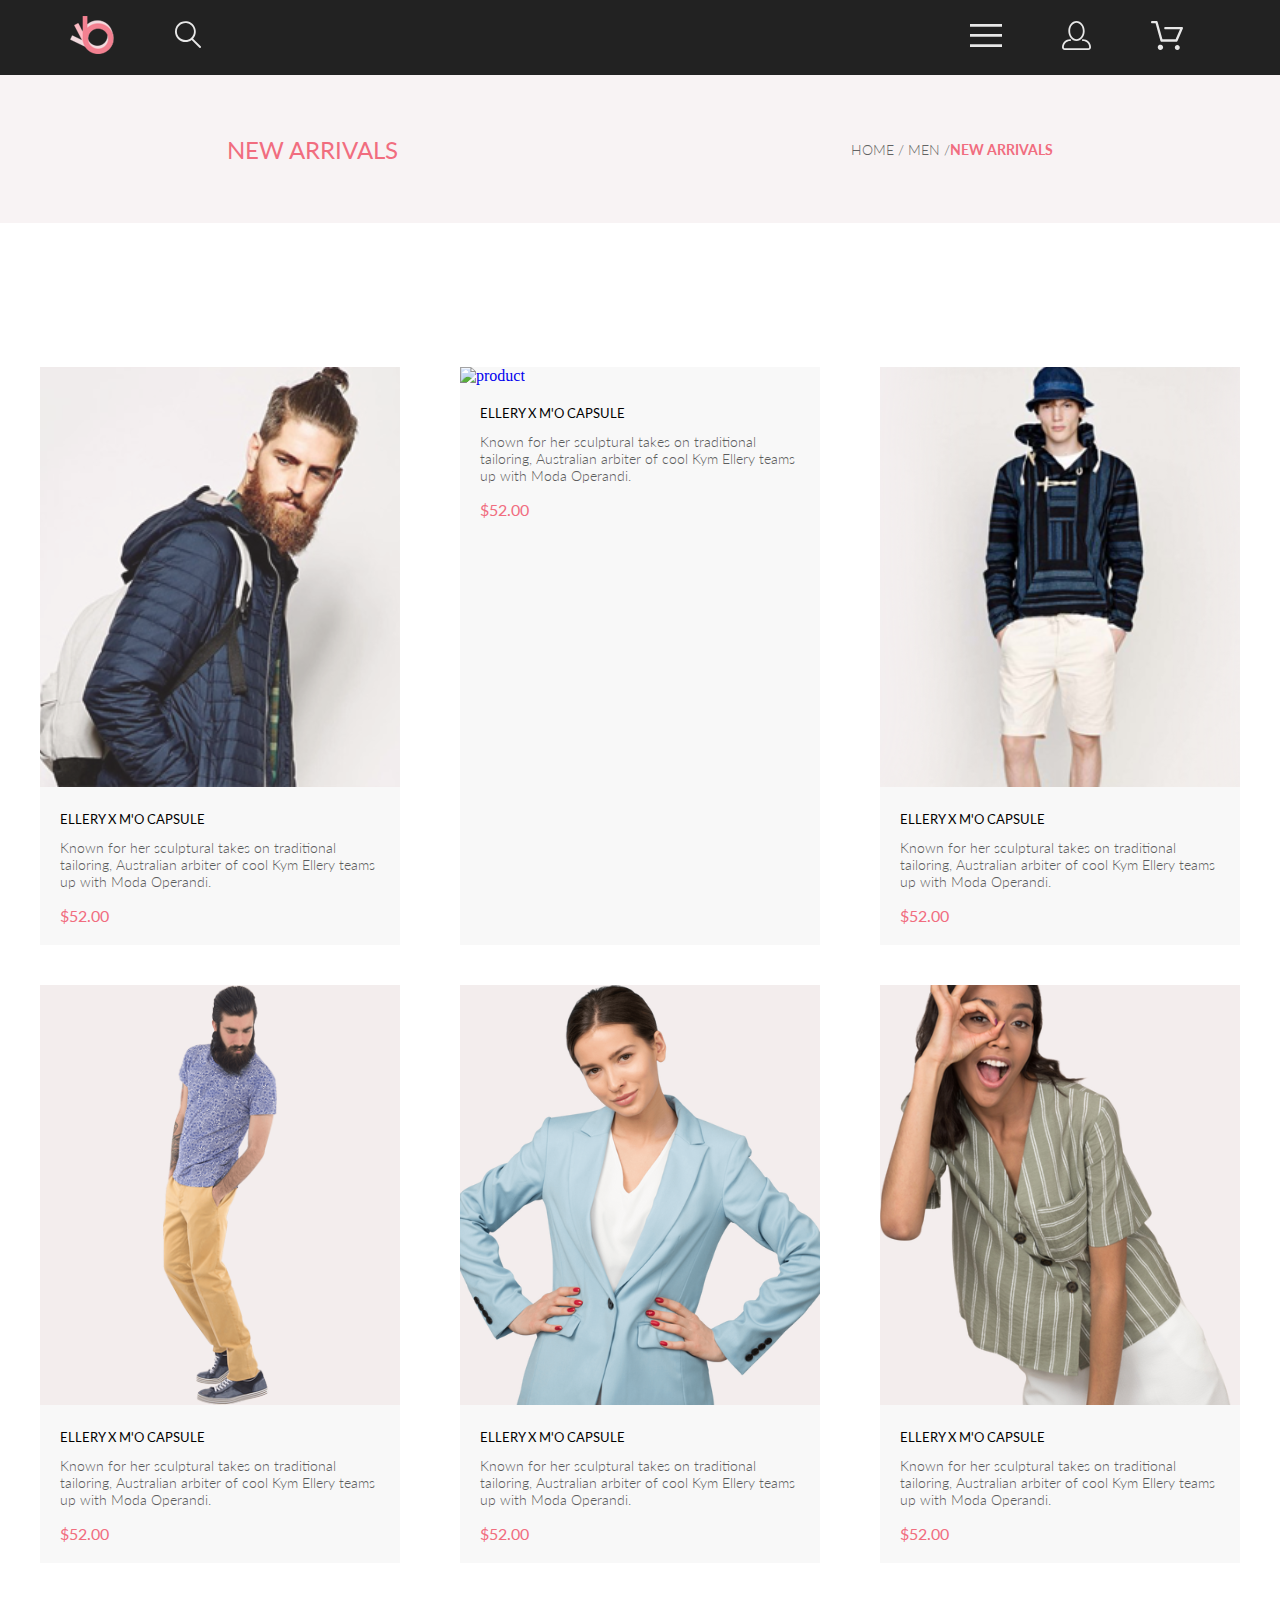
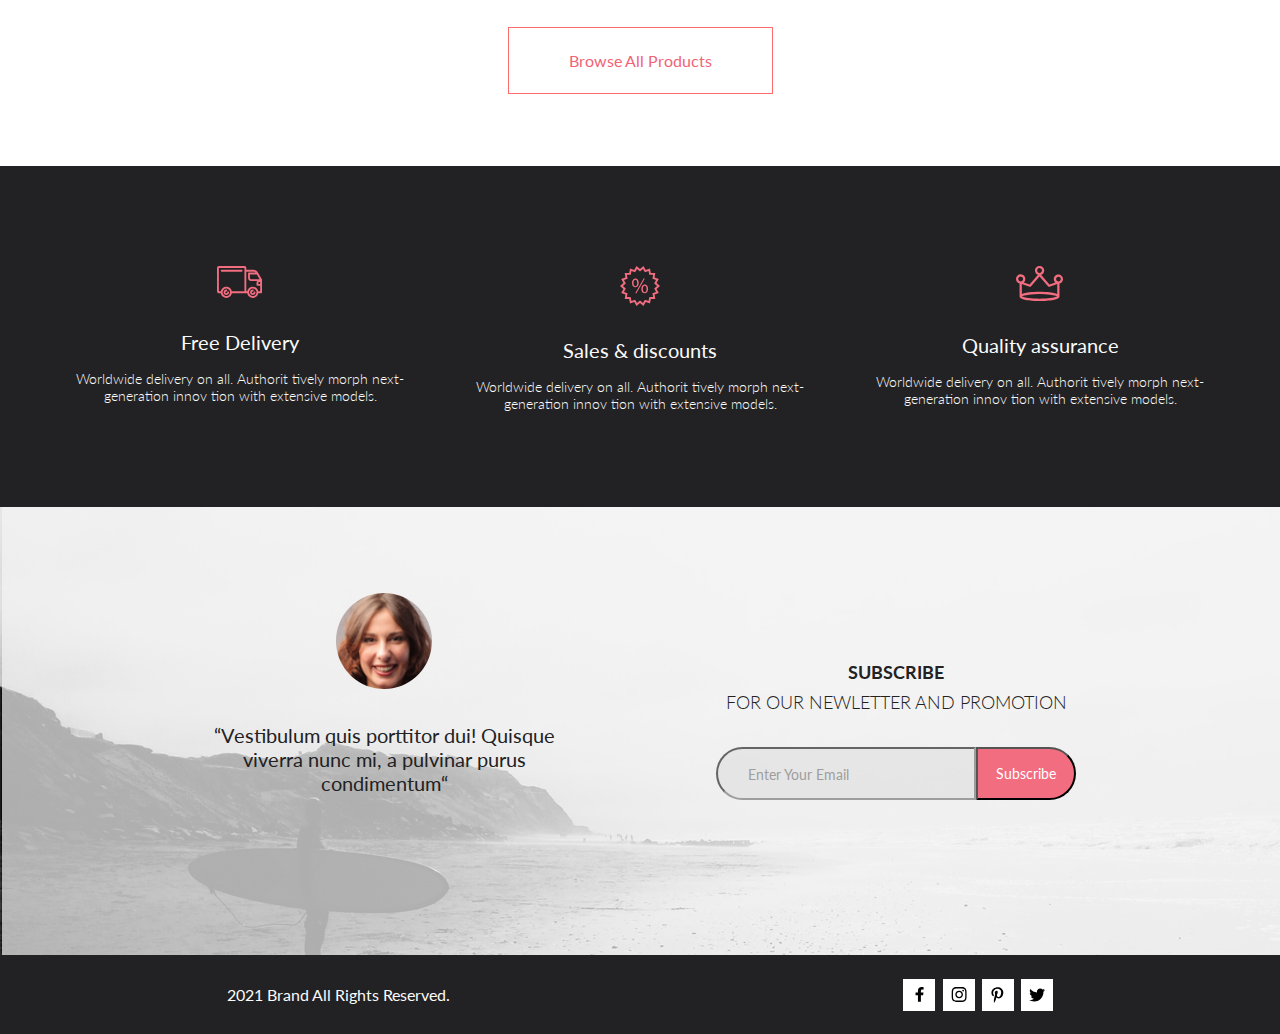
==== catalog.html @ 3ee5ae6f "catalog header and some nav + products" ====
<!DOCTYPE html>
<html lang="en">

<head>
    <meta charset="UTF-8">
    <meta http-equiv="X-UA-Compatible" content="IE=edge">
    <meta name="viewport" content="width=device-width, initial-scale=1.0">
    <title>GB ShopProject</title>
    <link rel="stylesheet" href="style.css">
    <link rel="preconnect" href="https://fonts.googleapis.com">
    <link rel="preconnect" href="https://fonts.gstatic.com" crossorigin>
    <link href="https://fonts.googleapis.com/css2?family=Lato:wght@400;700&display=swap" rel="stylesheet">
</head>

<body>
    <header class="header">
        <nav class="container header-elements">
            <div class="top-header-area1">
                <div class="header-item">
                    <img src="imgs/Group2.svg" alt="">
                </div>
                <div class="header-item">
                    <img src="imgs/Forma1.svg" alt="">
                </div>
            </div>
            <div class="top-header-area2">
                <div class="header-item header-menu">
                    <img src="imgs/header-menu.svg" alt="">
                    <div class="mega-box-menu">
                        <div class="mega-item">
                            <h2 class="mega-menu-header">MENU</h2>
                            <h3 class="mega-heading">MAN</h3>
                            <a class="mega-link" href="#">Accessories</a>
                            <a class="mega-link" href="#">Bags</a>
                            <a class="mega-link" href="#">Denim</a>
                            <a class="mega-link" href="#">T-Shirts</a>
                            <h3 class="mega-heading">WOMAN</h3>
                            <a class="mega-link" href="#">Accessories</a>
                            <a class="mega-link" href="#">Jackets & Coats</a>
                            <a class="mega-link" href="#">Polos</a>
                            <a class="mega-link" href="#">T-Shirts</a>
                            <a class="mega-link" href="#">Shirts</a>
                            <h3 class="mega-heading">KIDS</h3>
                            <a class="mega-link" href="#">Accessories</a>
                            <a class="mega-link" href="#">Jackets & Coats</a>
                            <a class="mega-link" href="#">Polos</a>
                            <a class="mega-link" href="#">T-Shirts</a>
                            <a class="mega-link" href="#">Shirts</a>
                            <a class="mega-link" href="#">Bags</a>
                        </div>
                    </div>
                </div>
                <div class="header-item">
                    <img src="imgs/Forma 1 (2).svg" alt="">
                </div>
                <div class="header-item">
                    <img src="imgs/Forma 1 (3).svg" alt="">
                </div>
            </div>
        </nav>
    </header>

    <nav>
        <div class="breadcrumb">
            <div class="breadcrumb-currentlocation">
                <h1 class="breadcrumb-location-text">NEW ARRIVALS</h1>
            </div>
            <div class="breadcrumb-nav">
                <p class="breadcrumb-nav-text">HOME / MEN / </p>
                <p class="breadcrumb-nav-curloc-text"> NEW ARRIVALS</p>
            </div>
        </div>
    </nav>

    <section>
        <div class="filter">

        </div>
    </section>


    <section class="products container">
        <div class="item-flex">
            <div class="item">
                <a class="item-link" href="#">
                    <img class="item-picture" src="imgs/Rectangle 15 copy.svg" alt="product">
                    <div class="text-box">
                        <p class="item-title">ELLERY X M'O CAPSULE</p>
                        <p class="item-description">Known for her sculptural takes on traditional tailoring,
                            Australian arbiter of cool Kym
                            Ellery teams up with Moda Operandi.</p>
                        <p class="item-price">$52.00</p>
                    </div>
                </a>
                <div class="item-add-box">
                    <a class="item-add-box-link-button" href="#">
                        <img src="imgs/Basket.svg" alt="Product add">
                        <p class="item-add-box-text">Add to cart</p>
                    </a>
                </div>
            </div>
            <div class="item">
                <a class="item-link" href="#">
                    <img class="item-picture" src="imgs/image.svg" alt="product">
                    <div class="text-box">
                        <p class="item-title">ELLERY X M'O CAPSULE</p>
                        <p class="item-description">Known for her sculptural takes on traditional tailoring,
                            Australian arbiter of cool Kym
                            Ellery teams up with Moda Operandi.</p>
                        <p class="item-price">$52.00</p>
                    </div>
                </a>
                <div class="item-add-box">
                    <a class="item-add-box-link-button" href="#">
                        <img src="imgs/Basket.svg" alt="Product add">
                        <p class="item-add-box-text">Add to cart</p>
                    </a>
                </div>
            </div>
            <div class="item">
                <a class="item-link" href="#">
                    <img class="item-picture" src="imgs/Rectangle 15 copy (1).svg" alt="product">
                    <div class="text-box">
                        <p class="item-title">ELLERY X M'O CAPSULE</p>
                        <p class="item-description">Known for her sculptural takes on traditional tailoring,
                            Australian arbiter of cool Kym
                            Ellery teams up with Moda Operandi.</p>
                        <p class="item-price">$52.00</p>
                    </div>
                </a>
                <div class="item-add-box">
                    <a class="item-add-box-link-button" href="#">
                        <img src="imgs/Basket.svg" alt="Product add">
                        <p class="item-add-box-text">Add to cart</p>
                    </a>
                </div>
            </div>
            <div class="item">
                <a class="item-link" href="#">
                    <img class="item-picture" src="imgs/Rectangle 15 copy (2).svg" alt="product">
                    <div class="text-box">
                        <p class="item-title">ELLERY X M'O CAPSULE</p>
                        <p class="item-description">Known for her sculptural takes on traditional tailoring,
                            Australian arbiter of cool Kym
                            Ellery teams up with Moda Operandi.</p>
                        <p class="item-price">$52.00</p>
                    </div>
                </a>
                <div class="item-add-box">
                    <a class="item-add-box-link-button" href="#">
                        <img src="imgs/Basket.svg" alt="Product add">
                        <p class="item-add-box-text">Add to cart</p>
                    </a>
                </div>
            </div>
            <div class="item">
                <a class="item-link" href="#">
                    <img class="item-picture" src="imgs/Rectangle 15 copy (3).svg" alt="product">
                    <div class="text-box">
                        <p class="item-title">ELLERY X M'O CAPSULE</p>
                        <p class="item-description">Known for her sculptural takes on traditional tailoring,
                            Australian arbiter of cool Kym
                            Ellery teams up with Moda Operandi.</p>
                        <p class="item-price">$52.00</p>
                    </div>
                </a>
                <div class="item-add-box">
                    <a class="item-add-box-link-button" href="#">
                        <img src="imgs/Basket.svg" alt="Product add">
                        <p class="item-add-box-text">Add to cart</p>
                    </a>
                </div>
            </div>
            <div class="item">
                <a class="item-link" href="#">
                    <img class="item-picture" src="imgs/Rectangle 15 copy (4).svg" alt="product">
                    <div class="text-box">
                        <p class="item-title">ELLERY X M'O CAPSULE</p>
                        <p class="item-description">Known for her sculptural takes on traditional tailoring,
                            Australian arbiter of cool Kym
                            Ellery teams up with Moda Operandi.</p>
                        <p class="item-price">$52.00</p>
                    </div>
                </a>
                <div class="item-add-box">
                    <a class="item-add-box-link-button" href="#">
                        <img src="imgs/Basket.svg" alt="Product add">
                        <p class="item-add-box-text">Add to cart</p>
                    </a>
                </div>
            </div>
        </div>
        <div class="products-all">
            <a href="#" class="products-all-button">Browse All Products</a>
        </div>

    </section>


    <div class="features-background">
        <div class="features container">
            <article class="feature-area">
                <div class="feature-icon">
                    <img src="imgs/delivery.svg" alt="">
                </div>
                <div class="feature-title">Free Delivery</div>
                <div class="feature-details">Worldwide delivery on all. Authorit tively morph next-generation innov tion
                    with extensive models.</div>
            </article>
            <article class="feature-area">
                <div class="feature-icon">
                    <img src="imgs/procent.svg" alt="">
                </div>
                <div class="feature-title">Sales & discounts</div>
                <div class="feature-details">Worldwide delivery on all. Authorit tively morph next-generation innov tion
                    with extensive models.</div>
            </article>
            <article class="feature-area">
                <div class="feature-icon">
                    <img src="imgs/crown.svg" alt="">
                </div>
                <div class="feature-title">Quality assurance</div>
                <div class="feature-details">Worldwide delivery on all. Authorit tively morph next-generation innov tion
                    with extensive models.</div>
            </article>
        </div>
    </div>

    <section class="subscription">
        <div class="subscription-background">
            <figure class="subscribe-info">
                <div class="feedback-foto">
                    <img src="imgs/Intersect.svg" alt="">
                </div>
                <div class="feedback-text">
                    “Vestibulum quis porttitor dui! Quisque viverra nunc mi, a pulvinar purus condimentum“
                </div>
            </figure>
            <div class="subscription-form">
                <div class="subscription-form-text">
                    SUBSCRIBE
                    <div class="subscription-form-text-main">FOR OUR NEWLETTER AND PROMOTION</div>
                </div>
                <div class="subscription-form-field">
                    <input class="subscription-form-field-text" type="text" placeholder="Enter Your Email">
                    <button class="subscription-form-field-button">Subscribe</button>
                </div>
            </div>
        </div>
    </section>



    <!-- Footer -->

    <footer class="footer">
        <div class="copyright">
            2021 Brand All Rights Reserved.
        </div>
        <div class="social-icons-area">
            <div class="social-icon">
                <img class="social-icon-pic" src="imgs/Vector.svg" alt="">
            </div>
            <div class="social-icon">
                <img class="social-icon-pic" src="imgs/Vector (1).svg" alt="">
            </div>
            <div class="social-icon">
                <img class="social-icon-pic" src="imgs/Vector (2).svg" alt="">
            </div>
            <div class="social-icon">
                <img class="social-icon-pic" src="imgs/Vector (3).svg" alt="">
            </div>
        </div>
    </footer>


</body>

</html>
---- style.css ----
/* HW by Alexander Zhukov */
* {
  margin: 0;
  padding: 0;
  outline: none;
  text-decoration: none;
}

.center {
  display: -webkit-box;
  display: -ms-flexbox;
  display: flex;
  -webkit-box-pack: center;
      -ms-flex-pack: center;
          justify-content: center;
  -webkit-box-align: center;
      -ms-flex-align: center;
          align-items: center;
}

.container {
  margin: 0 auto;
  max-width: 1200px;
  display: -webkit-box;
  display: -ms-flexbox;
  display: flex;
  -webkit-box-pack: center;
      -ms-flex-pack: center;
          justify-content: center;
}

.header {
  height: 75px;
  background-color: #222222;
  width: 100%;
  margin: 0 auto;
}

.header-elements {
  display: -webkit-box;
  display: -ms-flexbox;
  display: flex;
  -ms-flex-pack: distribute;
      justify-content: space-around;
  -webkit-box-align: center;
      -ms-flex-align: center;
          align-items: center;
}

.top-header-area1 {
  max-width: 150px;
  height: 44px;
  display: -webkit-box;
  display: -ms-flexbox;
  display: flex;
  -webkit-box-pack: justify;
      -ms-flex-pack: justify;
          justify-content: space-between;
  -webkit-box-align: center;
      -ms-flex-align: center;
          align-items: center;
  margin-top: 15px;
  margin-bottom: 16px;
  margin-right: 400px;
}

.top-header-area2 {
  max-width: 200px;
  height: 44px;
  display: -webkit-box;
  display: -ms-flexbox;
  display: flex;
  -webkit-box-pack: justify;
      -ms-flex-pack: justify;
          justify-content: space-between;
  -webkit-box-align: center;
      -ms-flex-align: center;
          align-items: center;
  margin-top: 15px;
  margin-bottom: 16px;
  margin-left: auto;
  margin-right: 100px;
}

.header-item {
  padding: 30px;
  position: relative;
}

.header-menu-button {
  background-image: url(imgs/header-menu.svg);
  width: 32px;
  height: 23px;
}

/* --- Menu ---  */
.mega-box-menu {
  background: #FFFFFF;
  -webkit-box-shadow: 6px 4px 35px rgba(0, 0, 0, 0.21);
          box-shadow: 6px 4px 35px rgba(0, 0, 0, 0.21);
  max-width: 240px;
  margin-right: -186px;
  position: absolute;
  right: 0;
  top: 75px;
  padding: 10px;
  display: none;
}

.mega-box-menu::before {
  content: "";
  display: block;
  position: absolute;
  width: 10px;
  height: 10px;
  background-color: #fff;
  top: -5px;
  -webkit-transform: rotate(45deg);
          transform: rotate(45deg);
}

.header-menu:hover .mega-box-menu {
  display: -webkit-box;
  display: -ms-flexbox;
  display: flex;
}

.menu-box-close {
  width: 12px;
  height: 12px;
  max-width: 8em;
  min-height: -2em;
  margin-left: auto;
  margin-right: 19px;
  margin-top: 25px;
  padding: 10px;
}

.menu-box-close2:hover .mega-box-menu {
  display: none;
}

.mega-item {
  display: -webkit-box;
  display: -ms-flexbox;
  display: flex;
  -webkit-box-orient: vertical;
  -webkit-box-direction: normal;
      -ms-flex-direction: column;
          flex-direction: column;
}

.mega-menu-header {
  font-family: 'Lato';
  font-style: normal;
  font-weight: 700;
  font-size: 14px;
  line-height: 17px;
  color: #000000;
  margin-top: 5px;
  margin-left: 28px;
  margin-right: 144px;
}

.mega-heading {
  font-family: 'Lato';
  font-style: normal;
  font-weight: 400;
  font-size: 14px;
  line-height: 17px;
  color: #F16D7F;
  margin-top: 24px;
  margin-bottom: 12px;
  margin-left: 28px;
  margin-right: 144px;
}

.mega-link {
  font-family: 'Lato';
  font-style: normal;
  font-weight: 400;
  font-size: 14px;
  line-height: 17px;
  color: #6F6E6E;
  margin-left: 48px;
  margin-bottom: 9px;
  display: block;
}

.mega-link:hover {
  color: #F16D7F;
  font-size: 15px;
}

/* --- Underheader ---  */
.underheader-background {
  height: 764px;
  background-color: #F1E4E6;
  display: -webkit-box;
  display: -ms-flexbox;
  display: flex;
}

.underheader-background-spaces-1 {
  width: 50%;
}

.underheader-background-spaces-2 {
  width: 50%;
}

.hbs-group10 {
  margin-top: 290px;
  margin-left: 63px;
}

.hbs-layer57 {
  float: right;
}

/* --- Offers --- */
.offer {
  margin-top: 65px;
  -webkit-box-align: center;
      -ms-flex-align: center;
          align-items: center;
  -webkit-box-orient: vertical;
  -webkit-box-direction: normal;
      -ms-flex-direction: column;
          flex-direction: column;
}

.offer-level1 {
  width: 1140px;
  display: -webkit-box;
  display: -ms-flexbox;
  display: flex;
  -webkit-box-pack: justify;
      -ms-flex-pack: justify;
          justify-content: space-between;
}

.offer-level2 {
  display: -webkit-box;
  display: -ms-flexbox;
  display: flex;
  margin-top: 30px;
}

.ol1-items-size {
  width: 360px;
  height: 260px;
}

.ol1-items1 {
  background-image: url(imgs/Group36.svg);
}

.ol1-items1 {
  display: -webkit-box;
  display: -ms-flexbox;
  display: flex;
  position: relative;
  width: 360px;
  height: 260px;
  -webkit-box-pack: center;
      -ms-flex-pack: center;
          justify-content: center;
}

.offer-items-text-box {
  position: absolute;
  top: 115px;
  left: 119px;
  display: -webkit-box;
  display: -ms-flexbox;
  display: flex;
  -webkit-box-pack: center;
      -ms-flex-pack: center;
          justify-content: center;
  -webkit-box-orient: vertical;
  -webkit-box-direction: normal;
      -ms-flex-direction: column;
          flex-direction: column;
}

.offer-items-header {
  font-family: 'Lato';
  font-style: normal;
  font-weight: 400;
  font-size: 16px;
  line-height: 19px;
  text-align: center;
  color: #FFFFFF;
}

.offer-items-for {
  font-family: 'Lato';
  font-style: normal;
  font-weight: bold;
  font-size: 22px;
  line-height: 19px;
  text-align: center;
  color: #F16D7F;
  margin-top: 5px;
}

.ol1-items2 {
  background-image: url(imgs/Group37.svg);
}

.ol1-items3 {
  background-image: url(imgs/Group38.svg);
}

.offer-level2 {
  display: -webkit-box;
  display: -ms-flexbox;
  display: flex;
  -webkit-box-pack: center;
      -ms-flex-pack: center;
          justify-content: center;
}

.ol2-items-size {
  width: 1140px;
  height: 180px;
}

.ol2-items1 {
  background-image: url(imgs/Group39.svg);
}

/* --- Products Header --- */
.products {
  display: -webkit-box;
  display: -ms-flexbox;
  display: flex;
  -webkit-box-align: center;
      -ms-flex-align: center;
          align-items: center;
  -webkit-box-orient: vertical;
  -webkit-box-direction: normal;
      -ms-flex-direction: column;
          flex-direction: column;
  margin-top: 96px;
}

.features-top {
  display: -webkit-box;
  display: -ms-flexbox;
  display: flex;
  -webkit-box-align: center;
      -ms-flex-align: center;
          align-items: center;
  -webkit-box-orient: vertical;
  -webkit-box-direction: normal;
      -ms-flex-direction: column;
          flex-direction: column;
}

.ft-header {
  font-family: 'Lato';
  font-style: normal;
  font-weight: 400;
  font-size: 30px;
  line-height: 36px;
  color: #222222;
}

.ft-header-description {
  font-family: 'Lato';
  font-style: normal;
  font-weight: 400;
  font-size: 14px;
  line-height: 17px;
  color: #9F9F9F;
  margin-top: 6px;
}

/* --- Product items --- */
.item-flex {
  display: -webkit-box;
  display: -ms-flexbox;
  display: flex;
  -ms-flex-wrap: wrap;
      flex-wrap: wrap;
  -webkit-box-pack: justify;
      -ms-flex-pack: justify;
          justify-content: space-between;
  margin-top: 48px;
}

.item {
  display: -webkit-box;
  display: -ms-flexbox;
  display: flex;
  margin-bottom: 40px;
  position: relative;
  background-color: #F8F8F8;
}

.item-link {
  display: block;
  width: 360px;
}

.item-picture {
  width: 100%;
}

.text-box {
  padding: 20px;
}

.item-title {
  font-family: 'Lato';
  font-style: normal;
  font-weight: 400;
  font-size: 13px;
  line-height: 16px;
  color: #000000;
  margin-bottom: 12px;
}

.item-description {
  font-family: 'Lato';
  font-style: normal;
  font-weight: 300;
  font-size: 14px;
  line-height: 17px;
  color: #5D5D5D;
  margin-bottom: 16px;
}

.item-price {
  font-family: 'Lato';
  font-style: normal;
  font-weight: 400;
  font-size: 16px;
  line-height: 19px;
  color: #F16D7F;
}

.item:hover {
  -webkit-box-shadow: 0 5px 8px rgba(0, 0, 0, 0.16);
          box-shadow: 0 5px 8px rgba(0, 0, 0, 0.16);
  width: 360px;
}

.item:hover .item-picture {
  -webkit-filter: brightness(30%);
          filter: brightness(30%);
}

.item-add-box {
  display: none;
  position: absolute;
  top: 188px;
  -webkit-box-pack: center;
      -ms-flex-pack: center;
          justify-content: center;
  width: 100%;
  pointer-events: none;
}

.item-add-box-link-button {
  display: -webkit-box;
  display: -ms-flexbox;
  display: flex;
  padding: 8px;
  -webkit-box-align: center;
      -ms-flex-align: center;
          align-items: center;
  border: 1px solid #fefefe;
  pointer-events: auto;
}

.item-add-box-text {
  font-family: 'Lato';
  font-style: normal;
  font-weight: 400;
  font-size: 14px;
  line-height: 17px;
  color: #FFFFFF;
  margin-left: 8px;
}

.item-add-box-link-button:hover {
  -webkit-box-shadow: 0 0 10px #FFFFFF;
          box-shadow: 0 0 10px #FFFFFF;
}

.item:hover .item-add-box {
  display: -webkit-box;
  display: -ms-flexbox;
  display: flex;
}

.products-all {
  margin-top: 48px;
}

.products-all-button {
  height: 46px;
  max-width: 120px;
  padding: 23px 60px;
  border: 1px solid #FF6A6A;
  font-family: 'Lato';
  font-style: normal;
  font-weight: 400;
  font-size: 16px;
  line-height: 19px;
  color: #F26376;
  text-decoration: none;
}

/* --- features --- */
.features-background {
  margin-top: 95px;
  height: 341px;
  background: #222224;
}

.features {
  display: -webkit-box;
  display: -ms-flexbox;
  display: flex;
  -ms-flex-pack: distribute;
      justify-content: space-around;
}

.feature-area {
  display: -webkit-box;
  display: -ms-flexbox;
  display: flex;
  -webkit-box-align: center;
      -ms-flex-align: center;
          align-items: center;
  -webkit-box-orient: vertical;
  -webkit-box-direction: normal;
      -ms-flex-direction: column;
          flex-direction: column;
  margin: 0 auto;
  width: 360px;
  height: 100px;
}

.feature-icon {
  margin-top: 100px;
}

.feature-title {
  font-family: 'Lato';
  font-style: normal;
  font-weight: 400;
  font-size: 19.96px;
  line-height: 24px;
  color: #FBFBFB;
  margin-top: 28px;
}

.feature-details {
  font-family: 'Lato';
  font-style: normal;
  font-weight: 300;
  font-size: 13.972px;
  line-height: 17px;
  text-align: center;
  color: #FBFBFB;
  width: 360px;
  margin-top: 16px;
}

/* --- subscription --- */
.subscription {
  height: 448px;
}

.subscription-background {
  background-image: url(imgs/photoSubscribe.jpg);
  height: 448px;
  background-size: cover;
  display: -webkit-box;
  display: -ms-flexbox;
  display: flex;
  -webkit-box-pack: center;
      -ms-flex-pack: center;
          justify-content: center;
}

.subscribe-info {
  display: -webkit-box;
  display: -ms-flexbox;
  display: flex;
  -webkit-box-align: center;
      -ms-flex-align: center;
          align-items: center;
  -webkit-box-orient: vertical;
  -webkit-box-direction: normal;
      -ms-flex-direction: column;
          flex-direction: column;
  width: 40%;
  margin-top: 86px;
}

.feedback-text {
  font-family: 'Lato';
  font-style: normal;
  font-weight: 400;
  font-size: 20px;
  line-height: 24px;
  text-align: center;
  color: #222224;
  max-width: 360px;
  margin-top: 30px;
}

.subscription-form {
  display: -webkit-box;
  display: -ms-flexbox;
  display: flex;
  -webkit-box-align: center;
      -ms-flex-align: center;
          align-items: center;
  -webkit-box-orient: vertical;
  -webkit-box-direction: normal;
      -ms-flex-direction: column;
          flex-direction: column;
  width: 40%;
  margin-top: 150px;
}

.subscription-form-text {
  display: -webkit-box;
  display: -ms-flexbox;
  display: flex;
  -webkit-box-align: center;
      -ms-flex-align: center;
          align-items: center;
  -webkit-box-orient: vertical;
  -webkit-box-direction: normal;
      -ms-flex-direction: column;
          flex-direction: column;
  text-align: center;
  font-family: 'Lato';
  font-style: normal;
  font-weight: 700;
  font-size: 18px;
  line-height: 167.2%;
  text-align: center;
  color: #222224;
}

.subscription-form-text-main {
  font-weight: 300;
}

.subscription-form-field {
  display: -webkit-box;
  display: -ms-flexbox;
  display: flex;
  -webkit-box-align: center;
      -ms-flex-align: center;
          align-items: center;
  -webkit-box-pack: center;
      -ms-flex-pack: center;
          justify-content: center;
  margin-top: 32px;
  height: 49px;
}

.subscription-form-field-text {
  font-family: 'Lato';
  font-style: normal;
  font-weight: 400;
  font-size: 14px;
  line-height: 17px;
  display: -webkit-box;
  display: -ms-flexbox;
  display: flex;
  -webkit-box-align: center;
      -ms-flex-align: center;
          align-items: center;
  color: #222224;
  opacity: 0.67;
  width: 256px;
  height: 49px;
  background: #E1E1E1;
  border-top-left-radius: 30px;
  border-bottom-left-radius: 30px;
  position: relative;
}

.subscription-form-field-text::-webkit-input-placeholder {
  position: absolute;
  left: 30px;
  top: 17px;
}

.subscription-form-field-text:-ms-input-placeholder {
  position: absolute;
  left: 30px;
  top: 17px;
}

.subscription-form-field-text::-ms-input-placeholder {
  position: absolute;
  left: 30px;
  top: 17px;
}

.subscription-form-field-text::placeholder {
  position: absolute;
  left: 30px;
  top: 17px;
}

.subscription-form-field-button {
  font-family: 'Lato';
  font-style: normal;
  font-weight: 400;
  font-size: 14px;
  line-height: 17px;
  display: -webkit-box;
  display: -ms-flexbox;
  display: flex;
  -webkit-box-align: center;
      -ms-flex-align: center;
          align-items: center;
  text-align: center;
  -webkit-box-pack: center;
      -ms-flex-pack: center;
          justify-content: center;
  color: #FFFFFF;
  width: 100px;
  height: 53px;
  background: #F16D7F;
  border-top-right-radius: 30px;
  border-bottom-right-radius: 30px;
}

/* --- footer --- */
.footer {
  background: #222224;
  height: 79px;
  display: -webkit-box;
  display: -ms-flexbox;
  display: flex;
  -webkit-box-align: center;
      -ms-flex-align: center;
          align-items: center;
  -ms-flex-pack: distribute;
      justify-content: space-around;
}

.copyright {
  font-family: 'Lato';
  font-style: normal;
  font-weight: 400;
  font-size: 16px;
  line-height: 19px;
  color: #FBFBFB;
}

.social-icons-area {
  width: 150px;
  display: -webkit-box;
  display: -ms-flexbox;
  display: flex;
  -webkit-box-align: center;
      -ms-flex-align: center;
          align-items: center;
  -webkit-box-pack: justify;
      -ms-flex-pack: justify;
          justify-content: space-between;
}

.social-icon {
  height: 32px;
  width: 32px;
  display: -webkit-box;
  display: -ms-flexbox;
  display: flex;
  -webkit-box-pack: center;
      -ms-flex-pack: center;
          justify-content: center;
  -webkit-box-align: center;
      -ms-flex-align: center;
          align-items: center;
  background-color: #fff;
}

.social-icon:hover {
  background-color: #F16D7F;
  color: #FFFFFF;
}

.social-icon:hover .social-icon-pic {
  -webkit-filter: invert(100%);
          filter: invert(100%);
}

/* --- catalog --- */
.breadcrumb {
  background-color: #F8F3F4;
  height: 148px;
  display: -webkit-box;
  display: -ms-flexbox;
  display: flex;
  -ms-flex-pack: distribute;
      justify-content: space-around;
  -webkit-box-align: center;
      -ms-flex-align: center;
          align-items: center;
}

.breadcrumb-location-text {
  font-family: 'Lato';
  font-style: normal;
  font-weight: 400;
  font-size: 24px;
  line-height: 29px;
  color: #F16D7F;
}

.breadcrumb-nav {
  display: -webkit-box;
  display: -ms-flexbox;
  display: flex;
}

.breadcrumb-nav-text {
  font-family: 'Lato';
  font-style: normal;
  font-weight: 300;
  font-size: 14px;
  line-height: 17px;
  color: #636363;
}

.breadcrumb-nav-curloc-text {
  font-family: 'Lato';
  font-style: normal;
  font-weight: bold;
  font-size: 14px;
  line-height: 17px;
  color: #F16D7F;
}
/*# sourceMappingURL=style.css.map */
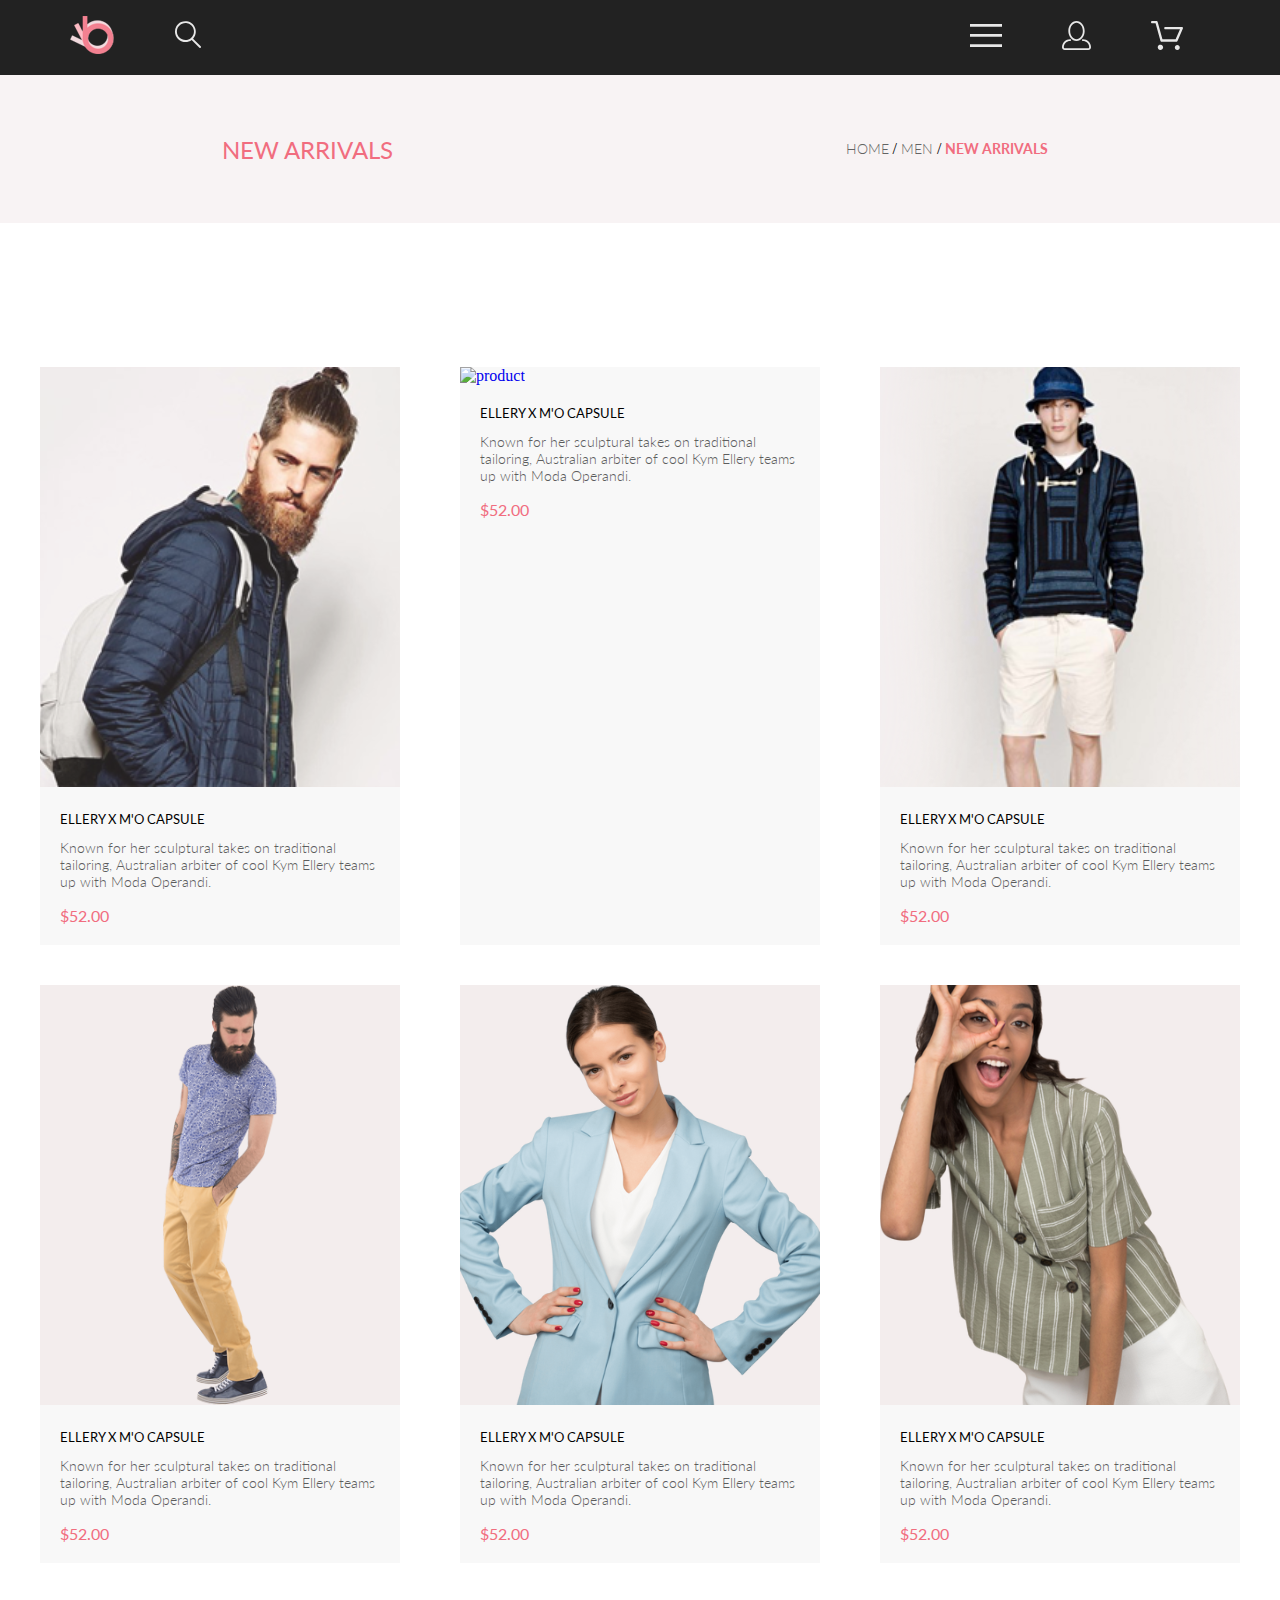
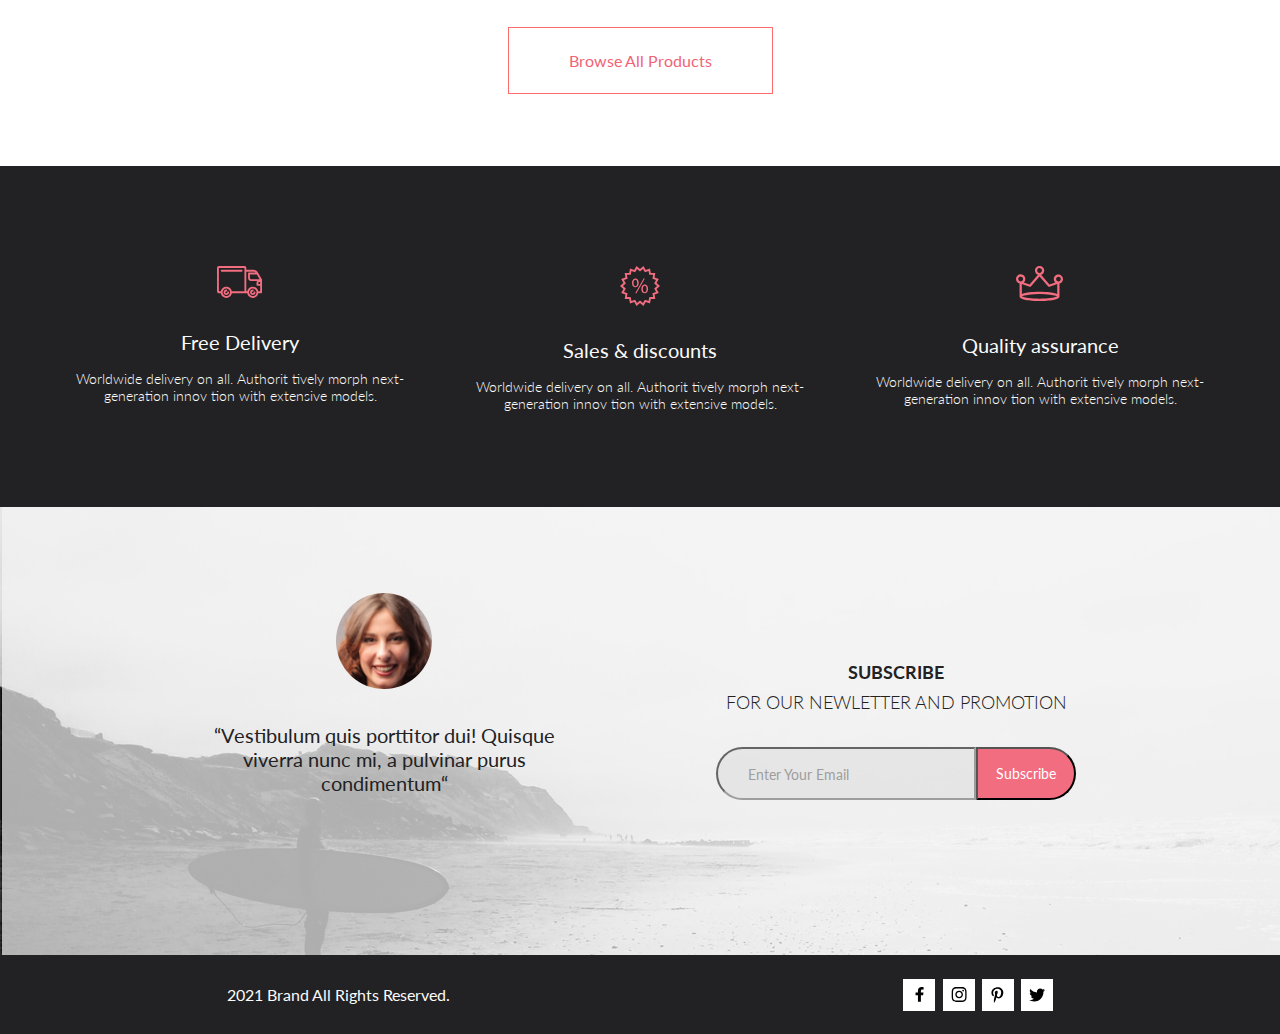
==== commit d87d6391: "nav has been created" ====
--- a/catalog.html
+++ b/catalog.html
@@ -65,10 +65,17 @@
             <div class="breadcrumb-currentlocation">
                 <h1 class="breadcrumb-location-text">NEW ARRIVALS</h1>
             </div>
-            <div class="breadcrumb-nav">
-                <p class="breadcrumb-nav-text">HOME / MEN / </p>
-                <p class="breadcrumb-nav-curloc-text"> NEW ARRIVALS</p>
-            </div>
+            <ul class="breadcrumb-nav">
+                <li class="breadcrumb-nav-item">
+                    <a href="index.html" class="breadcrumb-nav-link">HOME</a>
+                </li>
+                <li class="breadcrumb-nav-item">
+                    <a href="" class="breadcrumb-nav-link">MEN</a>
+                </li>
+                <li class="breadcrumb-nav-item">
+                    <a href="" class="breadcrumb-nav-link breadcrumb-nav-curloc">NEW ARRIVALS</a>
+                </li>
+            </ul>
         </div>
     </nav>
 
--- a/style.css
+++ b/style.css
@@ -825,12 +825,18 @@
 }
 
 .breadcrumb-nav {
-  display: -webkit-box;
-  display: -ms-flexbox;
-  display: flex;
-}
-
-.breadcrumb-nav-text {
+  padding: 10px;
+}
+
+.breadcrumb-nav-item {
+  display: inline-block;
+}
+
+.breadcrumb-nav-item:not(:last-of-type)::after {
+  content: "/";
+}
+
+.breadcrumb-nav-link {
   font-family: 'Lato';
   font-style: normal;
   font-weight: 300;
@@ -839,7 +845,7 @@
   color: #636363;
 }
 
-.breadcrumb-nav-curloc-text {
+.breadcrumb-nav-curloc {
   font-family: 'Lato';
   font-style: normal;
   font-weight: bold;
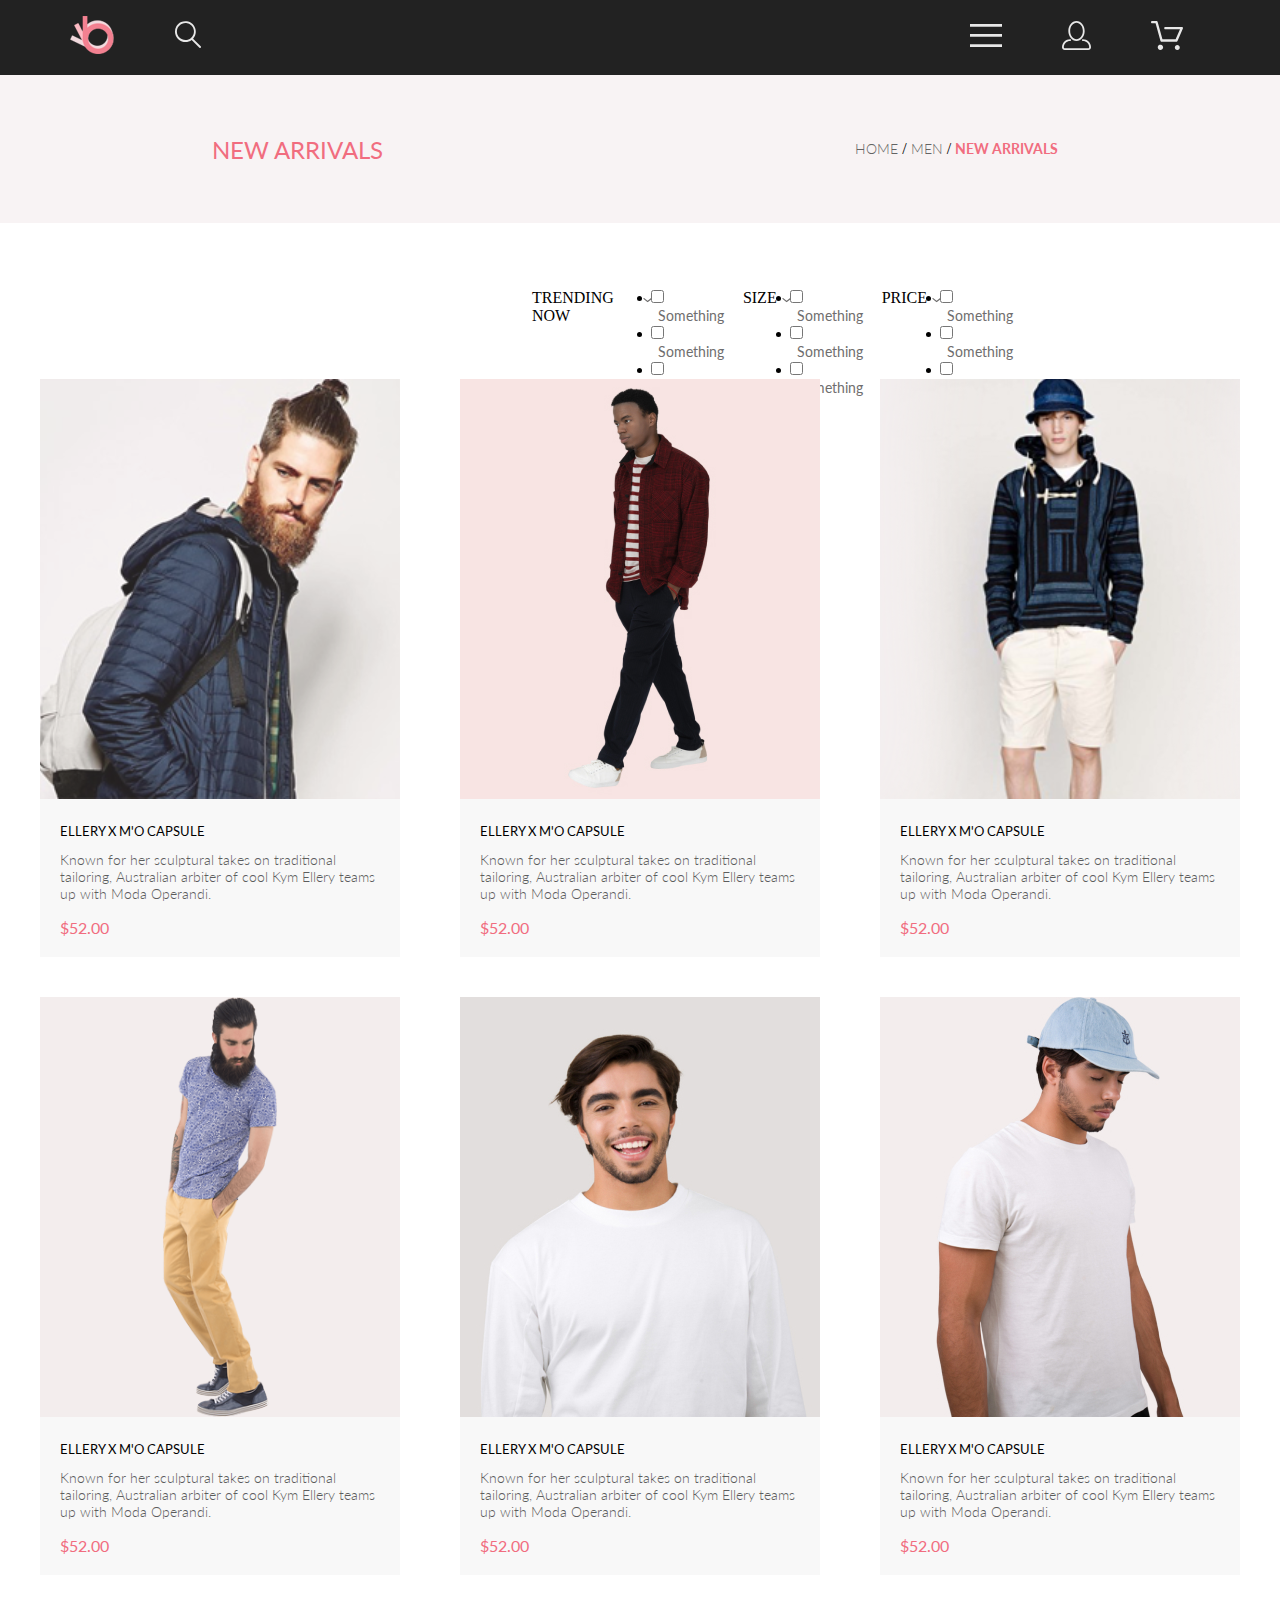
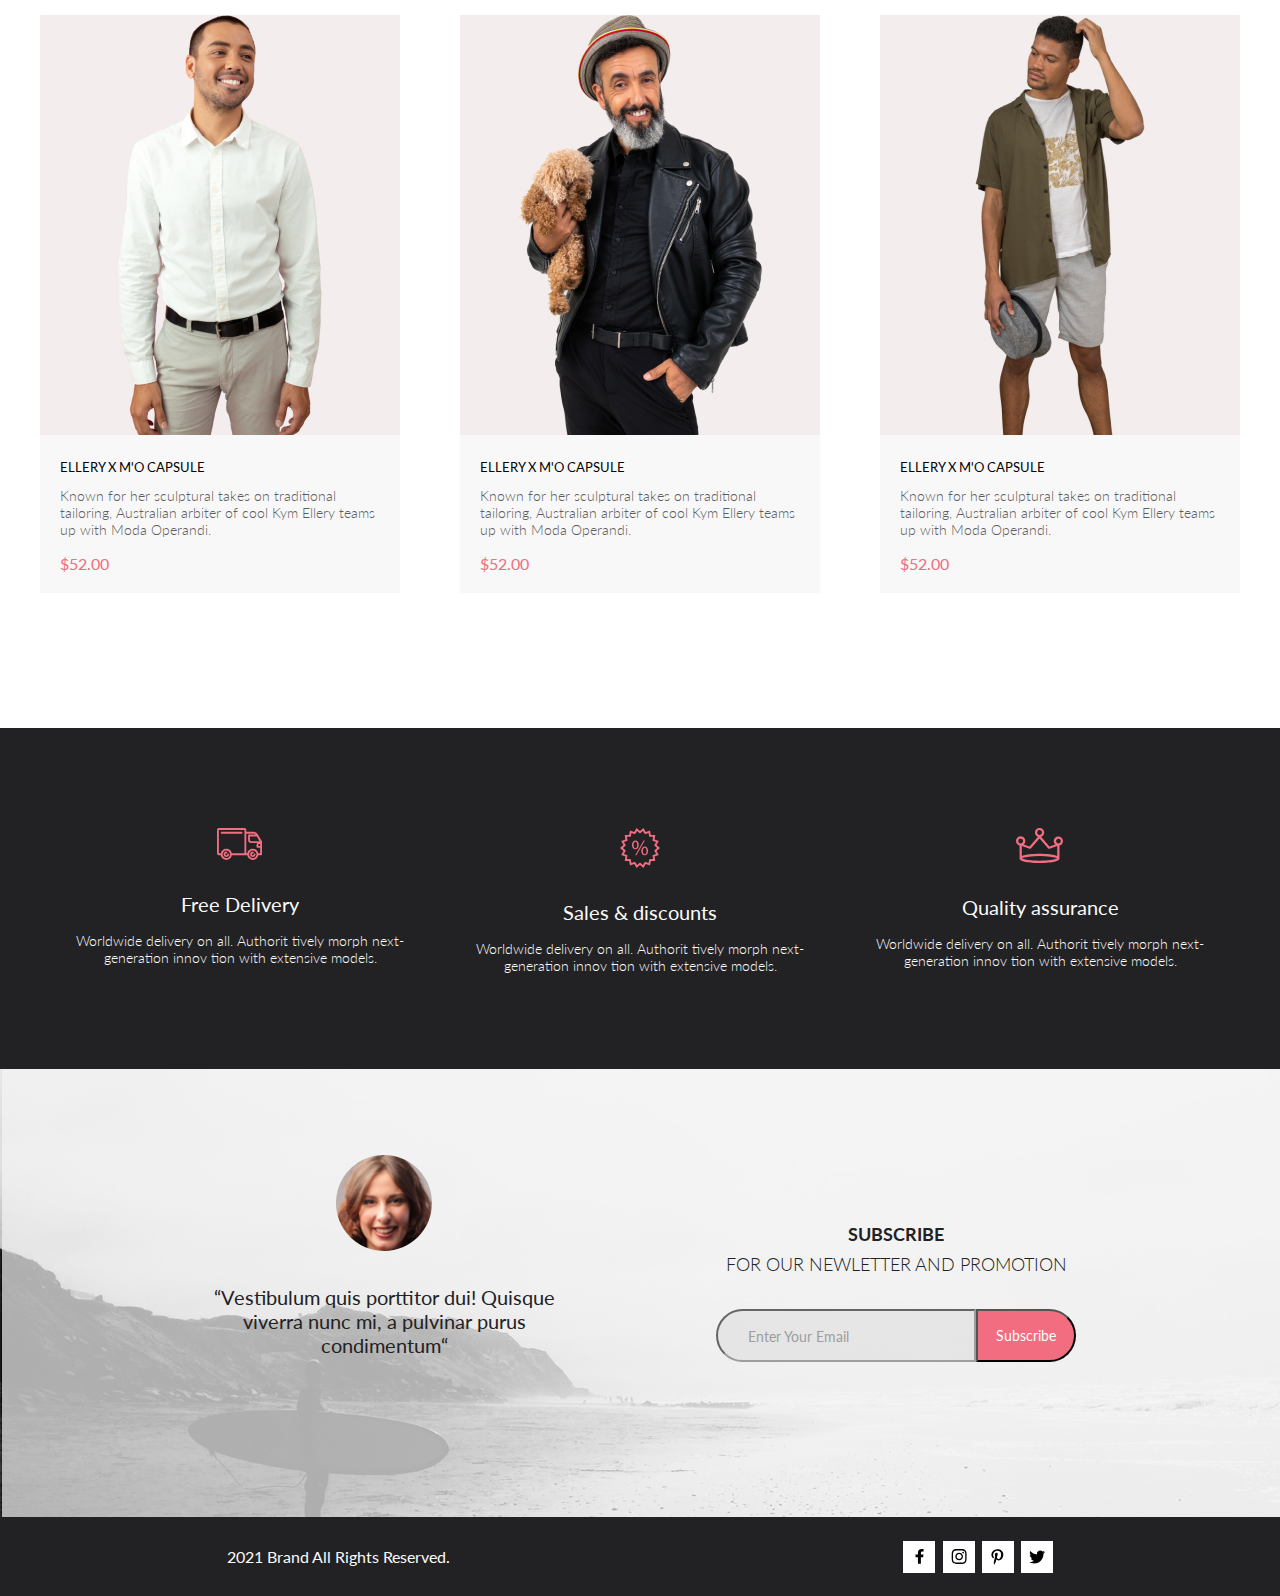
==== commit e8812439: "nav has been created" ====
--- a/catalog.html
+++ b/catalog.html
@@ -10,6 +10,8 @@
     <link rel="preconnect" href="https://fonts.googleapis.com">
     <link rel="preconnect" href="https://fonts.gstatic.com" crossorigin>
     <link href="https://fonts.googleapis.com/css2?family=Lato:wght@400;700&display=swap" rel="stylesheet">
+    <link href="https://cdn.jsdelivr.net/npm/bootstrap@5.2.0-beta1/dist/css/bootstrap.min.css" rel="stylesheet"
+        integrity="sha384-0evHe/X+R7YkIZDRvuzKMRqM+OrBnVFBL6DOitfPri4tjfHxaWutUpFmBp4vmVor" crossorigin="anonymous">
 </head>
 
 <body>
@@ -61,7 +63,7 @@
     </header>
 
     <nav>
-        <div class="breadcrumb">
+        <div class="navigation-breadcrumb">
             <div class="breadcrumb-currentlocation">
                 <h1 class="breadcrumb-location-text">NEW ARRIVALS</h1>
             </div>
@@ -79,14 +81,186 @@
         </div>
     </nav>
 
-    <section>
-        <div class="filter">
+    <section class="filter-section-group container">
+        <div class="filter-section">
+            <div class="filter-placeholder">
+                <p class="filter-text">FILTER</p>
+                <img class="filter-pic" src="imgs/filter.svg" alt="filter">
+                <div class="accordion" id="accordionExample">
+                    <div class="accordion-item">
+                        <h2 class="accordion-header" id="headingOne">
+                            <button class="accordion-button" type="button" data-bs-toggle="collapse"
+                                data-bs-target="#collapseOne" aria-expanded="true" aria-controls="collapseOne">
+                                CATEGORY
+                            </button>
+                        </h2>
+                        <div id="collapseOne" class="accordion-collapse collapse show" aria-labelledby="headingOne"
+                            data-bs-parent="#accordionExample">
+                            <div class="accordion-body">
+                                <a class="mega-link" href="#">Accessories</a>
+                                <a class="mega-link" href="#">Bags</a>
+                                <a class="mega-link" href="#">Denim</a>
+                                <a class="mega-link" href="#">Hoodies & Sweatshirts</a>
+                                <a class="mega-link" href="#">Jackets & Coats</a>
+                                <a class="mega-link" href="#">Polos</a>
+                                <a class="mega-link" href="#">Shirts</a>
+                                <a class="mega-link" href="#">Shoes</a>
+                                <a class="mega-link" href="#">Sweaters & Knits</a>
+                                <a class="mega-link" href="#">T-Shirts</a>
+                                <a class="mega-link" href="#">Tanks</a>
+                                <a class="mega-link" href="#">Happy</a>
+                            </div>
+                        </div>
+                    </div>
+                    <div class="accordion-item">
+                        <h2 class="accordion-header" id="headingTwo">
+                            <button class="accordion-button collapsed" type="button" data-bs-toggle="collapse"
+                                data-bs-target="#collapseTwo" aria-expanded="false" aria-controls="collapseTwo">
+                                BRAND
+                            </button>
+                        </h2>
+                        <div id="collapseTwo" class="accordion-collapse collapse" aria-labelledby="headingTwo"
+                            data-bs-parent="#accordionExample">
+                            <div class="accordion-body">
+                                <a class="mega-link" href="#">Sweaters & Knits</a>
+                                <a class="mega-link" href="#">T-Shirts</a>
+                                <a class="mega-link" href="#">Tanks</a>
+                                <a class="mega-link" href="#">Happy</a>
+                            </div>
+                        </div>
+                    </div>
+                    <div class="accordion-item">
+                        <h2 class="accordion-header" id="headingThree">
+                            <button class="accordion-button collapsed" type="button" data-bs-toggle="collapse"
+                                data-bs-target="#collapseThree" aria-expanded="false" aria-controls="collapseThree">
+                                DESIGNER
+                            </button>
+                        </h2>
+                        <div id="collapseThree" class="accordion-collapse collapse" aria-labelledby="headingThree"
+                            data-bs-parent="#accordionExample">
+                            <div class="accordion-body">
+                                <a class="mega-link" href="#">Sweaters & Knits</a>
+                                <a class="mega-link" href="#">T-Shirts</a>
+                                <a class="mega-link" href="#">Tanks</a>
+                                <a class="mega-link" href="#">Happy</a>
+                            </div>
+                        </div>
+                    </div>
+                </div>
+            </div>
+
+        </div>
+        <div class="filter-data-elements">
+            <div class="filter-field">
+                <div class="filter-field-header">
+                    <p class="filter-field-name">TRENDING NOW</p>
+                    <div class="filter-field-icon-parent">
+                        <img class="filter-field-icon" src="imgs/filterFieldIcon.svg" alt="dd">
+                    </div>
+                </div>
+                <ul class="dropdown-menu" aria-labelledby="dropdownMenuButton1">
+                    <li>
+                        <div class="form-check">
+                            <input class="form-check-input" type="checkbox" value="" id="flexCheckDefault">
+                            <label class="form-check-label" for="flexCheckDefault">
+                                Something
+                            </label>
+                        </div>
+                    </li>
+                    <li>
+                        <div class="form-check">
+                            <input class="form-check-input" type="checkbox" value="" id="flexCheckDefault">
+                            <label class="form-check-label" for="flexCheckDefault">
+                                Something
+                            </label>
+                        </div>
+                    </li>
+                    <li>
+                        <div class="form-check">
+                            <input class="form-check-input" type="checkbox" value="" id="flexCheckDefault">
+                            <label class="form-check-label" for="flexCheckDefault">
+                                Something
+                            </label>
+                        </div>
+                    </li>
+                </ul>
+            </div>
+            <div class="filter-field">
+                <div class="filter-field-header">
+                    <p class="filter-field-name">SIZE</p>
+                    <div class="filter-field-icon-parent">
+                        <img class="filter-field-icon" src="imgs/filterFieldIcon.svg" alt="dd">
+                    </div>
+                </div>
+                <ul class="dropdown-menu" aria-labelledby="dropdownMenuButton1">
+                    <li>
+                        <div class="form-check">
+                            <input class="form-check-input" type="checkbox" value="" id="flexCheckDefault">
+                            <label class="form-check-label" for="flexCheckDefault">
+                                Something
+                            </label>
+                        </div>
+                    </li>
+                    <li>
+                        <div class="form-check">
+                            <input class="form-check-input" type="checkbox" value="" id="flexCheckDefault">
+                            <label class="form-check-label" for="flexCheckDefault">
+                                Something
+                            </label>
+                        </div>
+                    </li>
+                    <li>
+                        <div class="form-check">
+                            <input class="form-check-input" type="checkbox" value="" id="flexCheckDefault">
+                            <label class="form-check-label" for="flexCheckDefault">
+                                Something
+                            </label>
+                        </div>
+                    </li>
+                </ul>
+            </div>
+            <div class="filter-field">
+                <div class="filter-field-header">
+                    <p class="filter-field-name">PRICE</p>
+                    <div class="filter-field-icon-parent">
+                        <img class="filter-field-icon" src="imgs/filterFieldIcon.svg" alt="dd">
+                    </div>
+                </div>
+                <ul class="dropdown-menu" aria-labelledby="dropdownMenuButton1">
+                    <li>
+                        <div class="form-check">
+                            <input class="form-check-input" type="checkbox" value="" id="flexCheckDefault">
+                            <label class="form-check-label" for="flexCheckDefault">
+                                Something
+                            </label>
+                        </div>
+                    </li>
+                    <li>
+                        <div class="form-check">
+                            <input class="form-check-input" type="checkbox" value="" id="flexCheckDefault">
+                            <label class="form-check-label" for="flexCheckDefault">
+                                Something
+                            </label>
+                        </div>
+                    </li>
+                    <li>
+                        <div class="form-check">
+                            <input class="form-check-input" type="checkbox" value="" id="flexCheckDefault">
+                            <label class="form-check-label" for="flexCheckDefault">
+                                Something
+                            </label>
+                        </div>
+                    </li>
+                </ul>
+            </div>
 
         </div>
     </section>
 
 
-    <section class="products container">
+
+
+    <section class="products-catalog container">
         <div class="item-flex">
             <div class="item">
                 <a class="item-link" href="#">
@@ -108,7 +282,7 @@
             </div>
             <div class="item">
                 <a class="item-link" href="#">
-                    <img class="item-picture" src="imgs/image.svg" alt="product">
+                    <img class="item-picture" src="imgs/product2.jpg" alt="product">
                     <div class="text-box">
                         <p class="item-title">ELLERY X M'O CAPSULE</p>
                         <p class="item-description">Known for her sculptural takes on traditional tailoring,
@@ -162,45 +336,95 @@
             </div>
             <div class="item">
                 <a class="item-link" href="#">
-                    <img class="item-picture" src="imgs/Rectangle 15 copy (3).svg" alt="product">
-                    <div class="text-box">
-                        <p class="item-title">ELLERY X M'O CAPSULE</p>
-                        <p class="item-description">Known for her sculptural takes on traditional tailoring,
-                            Australian arbiter of cool Kym
-                            Ellery teams up with Moda Operandi.</p>
-                        <p class="item-price">$52.00</p>
-                    </div>
-                </a>
-                <div class="item-add-box">
-                    <a class="item-add-box-link-button" href="#">
-                        <img src="imgs/Basket.svg" alt="Product add">
-                        <p class="item-add-box-text">Add to cart</p>
-                    </a>
-                </div>
-            </div>
-            <div class="item">
-                <a class="item-link" href="#">
-                    <img class="item-picture" src="imgs/Rectangle 15 copy (4).svg" alt="product">
-                    <div class="text-box">
-                        <p class="item-title">ELLERY X M'O CAPSULE</p>
-                        <p class="item-description">Known for her sculptural takes on traditional tailoring,
-                            Australian arbiter of cool Kym
-                            Ellery teams up with Moda Operandi.</p>
-                        <p class="item-price">$52.00</p>
-                    </div>
-                </a>
-                <div class="item-add-box">
-                    <a class="item-add-box-link-button" href="#">
-                        <img src="imgs/Basket.svg" alt="Product add">
-                        <p class="item-add-box-text">Add to cart</p>
-                    </a>
-                </div>
-            </div>
-        </div>
-        <div class="products-all">
-            <a href="#" class="products-all-button">Browse All Products</a>
-        </div>
-
+                    <img class="item-picture" src="imgs/product3.jpg" alt="product">
+                    <div class="text-box">
+                        <p class="item-title">ELLERY X M'O CAPSULE</p>
+                        <p class="item-description">Known for her sculptural takes on traditional tailoring,
+                            Australian arbiter of cool Kym
+                            Ellery teams up with Moda Operandi.</p>
+                        <p class="item-price">$52.00</p>
+                    </div>
+                </a>
+                <div class="item-add-box">
+                    <a class="item-add-box-link-button" href="#">
+                        <img src="imgs/Basket.svg" alt="Product add">
+                        <p class="item-add-box-text">Add to cart</p>
+                    </a>
+                </div>
+            </div>
+            <div class="item">
+                <a class="item-link" href="#">
+                    <img class="item-picture" src="imgs/product4.jpg" alt="product">
+                    <div class="text-box">
+                        <p class="item-title">ELLERY X M'O CAPSULE</p>
+                        <p class="item-description">Known for her sculptural takes on traditional tailoring,
+                            Australian arbiter of cool Kym
+                            Ellery teams up with Moda Operandi.</p>
+                        <p class="item-price">$52.00</p>
+                    </div>
+                </a>
+                <div class="item-add-box">
+                    <a class="item-add-box-link-button" href="#">
+                        <img src="imgs/Basket.svg" alt="Product add">
+                        <p class="item-add-box-text">Add to cart</p>
+                    </a>
+                </div>
+            </div>
+            <div class="item">
+                <a class="item-link" href="#">
+                    <img class="item-picture" src="imgs/product5.jpg" alt="product">
+                    <div class="text-box">
+                        <p class="item-title">ELLERY X M'O CAPSULE</p>
+                        <p class="item-description">Known for her sculptural takes on traditional tailoring,
+                            Australian arbiter of cool Kym
+                            Ellery teams up with Moda Operandi.</p>
+                        <p class="item-price">$52.00</p>
+                    </div>
+                </a>
+                <div class="item-add-box">
+                    <a class="item-add-box-link-button" href="#">
+                        <img src="imgs/Basket.svg" alt="Product add">
+                        <p class="item-add-box-text">Add to cart</p>
+                    </a>
+                </div>
+            </div>
+            <div class="item">
+                <a class="item-link" href="#">
+                    <img class="item-picture" src="imgs/product6.jpg" alt="product">
+                    <div class="text-box">
+                        <p class="item-title">ELLERY X M'O CAPSULE</p>
+                        <p class="item-description">Known for her sculptural takes on traditional tailoring,
+                            Australian arbiter of cool Kym
+                            Ellery teams up with Moda Operandi.</p>
+                        <p class="item-price">$52.00</p>
+                    </div>
+                </a>
+                <div class="item-add-box">
+                    <a class="item-add-box-link-button" href="#">
+                        <img src="imgs/Basket.svg" alt="Product add">
+                        <p class="item-add-box-text">Add to cart</p>
+                    </a>
+                </div>
+            </div>
+            <div class="item">
+                <a class="item-link" href="#">
+                    <img class="item-picture" src="imgs/product7.jpg" alt="product">
+                    <div class="text-box">
+                        <p class="item-title">ELLERY X M'O CAPSULE</p>
+                        <p class="item-description">Known for her sculptural takes on traditional tailoring,
+                            Australian arbiter of cool Kym
+                            Ellery teams up with Moda Operandi.</p>
+                        <p class="item-price">$52.00</p>
+                    </div>
+                </a>
+                <div class="item-add-box">
+                    <a class="item-add-box-link-button" href="#">
+                        <img src="imgs/Basket.svg" alt="Product add">
+                        <p class="item-add-box-text">Add to cart</p>
+                    </a>
+                </div>
+            </div>
+        </div>
     </section>
 
 
@@ -280,7 +504,9 @@
         </div>
     </footer>
 
-
+    <script src="https://cdn.jsdelivr.net/npm/bootstrap@5.2.0-beta1/dist/js/bootstrap.bundle.min.js"
+        integrity="sha384-pprn3073KE6tl6bjs2QrFaJGz5/SUsLqktiwsUTF55Jfv3qYSDhgCecCxMW52nD2"
+        crossorigin="anonymous"></script>
 </body>
 
 </html>--- a/style.css
+++ b/style.css
@@ -160,6 +160,7 @@
   margin-top: 5px;
   margin-left: 28px;
   margin-right: 144px;
+  text-decoration: none;
 }
 
 .mega-heading {
@@ -173,6 +174,7 @@
   margin-bottom: 12px;
   margin-left: 28px;
   margin-right: 144px;
+  text-decoration: none;
 }
 
 .mega-link {
@@ -185,6 +187,7 @@
   margin-left: 48px;
   margin-bottom: 9px;
   display: block;
+  text-decoration: none;
 }
 
 .mega-link:hover {
@@ -292,6 +295,7 @@
   line-height: 19px;
   text-align: center;
   color: #FFFFFF;
+  text-decoration: none;
 }
 
 .offer-items-for {
@@ -303,6 +307,7 @@
   text-align: center;
   color: #F16D7F;
   margin-top: 5px;
+  text-decoration: none;
 }
 
 .ol1-items2 {
@@ -366,6 +371,7 @@
   font-size: 30px;
   line-height: 36px;
   color: #222222;
+  text-decoration: none;
 }
 
 .ft-header-description {
@@ -376,6 +382,7 @@
   line-height: 17px;
   color: #9F9F9F;
   margin-top: 6px;
+  text-decoration: none;
 }
 
 /* --- Product items --- */
@@ -403,6 +410,7 @@
 .item-link {
   display: block;
   width: 360px;
+  text-decoration: none;
 }
 
 .item-picture {
@@ -421,6 +429,7 @@
   line-height: 16px;
   color: #000000;
   margin-bottom: 12px;
+  text-decoration: none;
 }
 
 .item-description {
@@ -431,6 +440,7 @@
   line-height: 17px;
   color: #5D5D5D;
   margin-bottom: 16px;
+  text-decoration: none;
 }
 
 .item-price {
@@ -440,6 +450,7 @@
   font-size: 16px;
   line-height: 19px;
   color: #F16D7F;
+  text-decoration: none;
 }
 
 .item:hover {
@@ -468,12 +479,13 @@
   display: -webkit-box;
   display: -ms-flexbox;
   display: flex;
-  padding: 8px;
+  padding: 12px;
   -webkit-box-align: center;
       -ms-flex-align: center;
           align-items: center;
   border: 1px solid #fefefe;
   pointer-events: auto;
+  text-decoration: none;
 }
 
 .item-add-box-text {
@@ -484,6 +496,8 @@
   line-height: 17px;
   color: #FFFFFF;
   margin-left: 8px;
+  text-decoration: none;
+  margin-top: 10px;
 }
 
 .item-add-box-link-button:hover {
@@ -558,6 +572,7 @@
   line-height: 24px;
   color: #FBFBFB;
   margin-top: 28px;
+  text-decoration: none;
 }
 
 .feature-details {
@@ -570,6 +585,7 @@
   color: #FBFBFB;
   width: 360px;
   margin-top: 16px;
+  text-decoration: none;
 }
 
 /* --- subscription --- */
@@ -614,6 +630,7 @@
   color: #222224;
   max-width: 360px;
   margin-top: 30px;
+  text-decoration: none;
 }
 
 .subscription-form {
@@ -650,6 +667,7 @@
   line-height: 167.2%;
   text-align: center;
   color: #222224;
+  text-decoration: none;
 }
 
 .subscription-form-text-main {
@@ -690,6 +708,7 @@
   border-top-left-radius: 30px;
   border-bottom-left-radius: 30px;
   position: relative;
+  text-decoration: none;
 }
 
 .subscription-form-field-text::-webkit-input-placeholder {
@@ -738,6 +757,7 @@
   background: #F16D7F;
   border-top-right-radius: 30px;
   border-bottom-right-radius: 30px;
+  text-decoration: none;
 }
 
 /* --- footer --- */
@@ -802,7 +822,7 @@
 }
 
 /* --- catalog --- */
-.breadcrumb {
+.navigation-breadcrumb {
   background-color: #F8F3F4;
   height: 148px;
   display: -webkit-box;
@@ -813,6 +833,11 @@
   -webkit-box-align: center;
       -ms-flex-align: center;
           align-items: center;
+}
+
+.breadcrumb-currentlocation {
+  margin-right: 10px;
+  width: 200px;
 }
 
 .breadcrumb-location-text {
@@ -822,6 +847,7 @@
   font-size: 24px;
   line-height: 29px;
   color: #F16D7F;
+  text-decoration: none;
 }
 
 .breadcrumb-nav {
@@ -843,6 +869,7 @@
   font-size: 14px;
   line-height: 17px;
   color: #636363;
+  text-decoration: none;
 }
 
 .breadcrumb-nav-curloc {
@@ -852,5 +879,145 @@
   font-size: 14px;
   line-height: 17px;
   color: #F16D7F;
+  text-decoration: none;
+}
+
+/* --- catalog  Filter --- */
+.filter-section {
+  position: relative;
+}
+
+.filter-placeholder {
+  display: -webkit-box;
+  display: -ms-flexbox;
+  display: flex;
+  margin-left: -420%;
+  margin-top: 51px;
+  padding: 20px;
+  position: relative;
+  width: 130px;
+}
+
+.filter-placeholder .filter-text {
+  font-family: 'Lato';
+  font-style: normal;
+  font-weight: 600;
+  font-size: 14px;
+  line-height: 17px;
+  color: #000000;
+  -webkit-transform: uppercase;
+          transform: uppercase;
+  margin-right: 10px;
+  text-decoration: none;
+}
+
+.filter-placeholder .filter-pic {
+  position: absolute;
+  left: 72px;
+  top: 23px;
+}
+
+.accordion {
+  width: 360px;
+  position: absolute;
+  left: 8px;
+  top: 42px;
+  z-index: 99;
+  display: none;
+}
+
+.accordion .accordion-button {
+  border-radius: 0px;
+  border-left: 5px solid #EF5B70;
+  font-family: 'Lato';
+  font-style: normal;
+  font-weight: 400;
+  font-size: 14px;
+  line-height: 17px;
+  color: #EF5B70;
+  text-decoration: none;
+}
+
+.filter-placeholder:hover .accordion {
+  display: block;
+}
+
+.filter-placeholder:hover .filter-text {
+  color: #EF5B70;
+}
+
+.filter-placeholder:hover .filter-pic {
+  -webkit-filter: invert(51%) sepia(74%) saturate(2193%) hue-rotate(317deg) brightness(96%) contrast(95%);
+          filter: invert(51%) sepia(74%) saturate(2193%) hue-rotate(317deg) brightness(96%) contrast(95%);
+}
+
+.filter-data-elements {
+  display: -webkit-box;
+  display: -ms-flexbox;
+  display: flex;
+  position: absolute;
+  -ms-flex-pack: distribute;
+      justify-content: space-around;
+  max-width: 500px;
+  left: 40%;
+  top: 269px;
+}
+
+.filter-field {
+  display: -webkit-box;
+  display: -ms-flexbox;
+  display: flex;
+  padding: 20px;
+}
+
+.filter-field-header {
+  display: -webkit-box;
+  display: -ms-flexbox;
+  display: flex;
+}
+
+.filter-field-icon {
+  width: 10px;
+  height: 5px;
+  margin-left: 5px;
+}
+
+.dropdown-menu {
+  display: block;
+  width: 50px;
+  top: 50px;
+  border-radius: 0%;
+}
+
+.form-check {
+  margin-left: 5px;
+}
+
+.form-check-input {
+  border: 1px solid #EBEBEB;
+  margin-left: -0.5em;
+}
+
+.form-check-label {
+  font-family: 'Lato';
+  font-style: normal;
+  font-weight: 400;
+  font-size: 14px;
+  line-height: 16px;
+  color: #6F6E6E;
+  text-decoration: none;
+}
+
+.form-check-label:hover {
+  color: #EF5B70;
+}
+
+.filter-field:hover .dropdown-menu {
+  display: block;
+}
+
+.catalog {
+  margin-top: 64px;
+  margin-left: 50%;
 }
 /*# sourceMappingURL=style.css.map */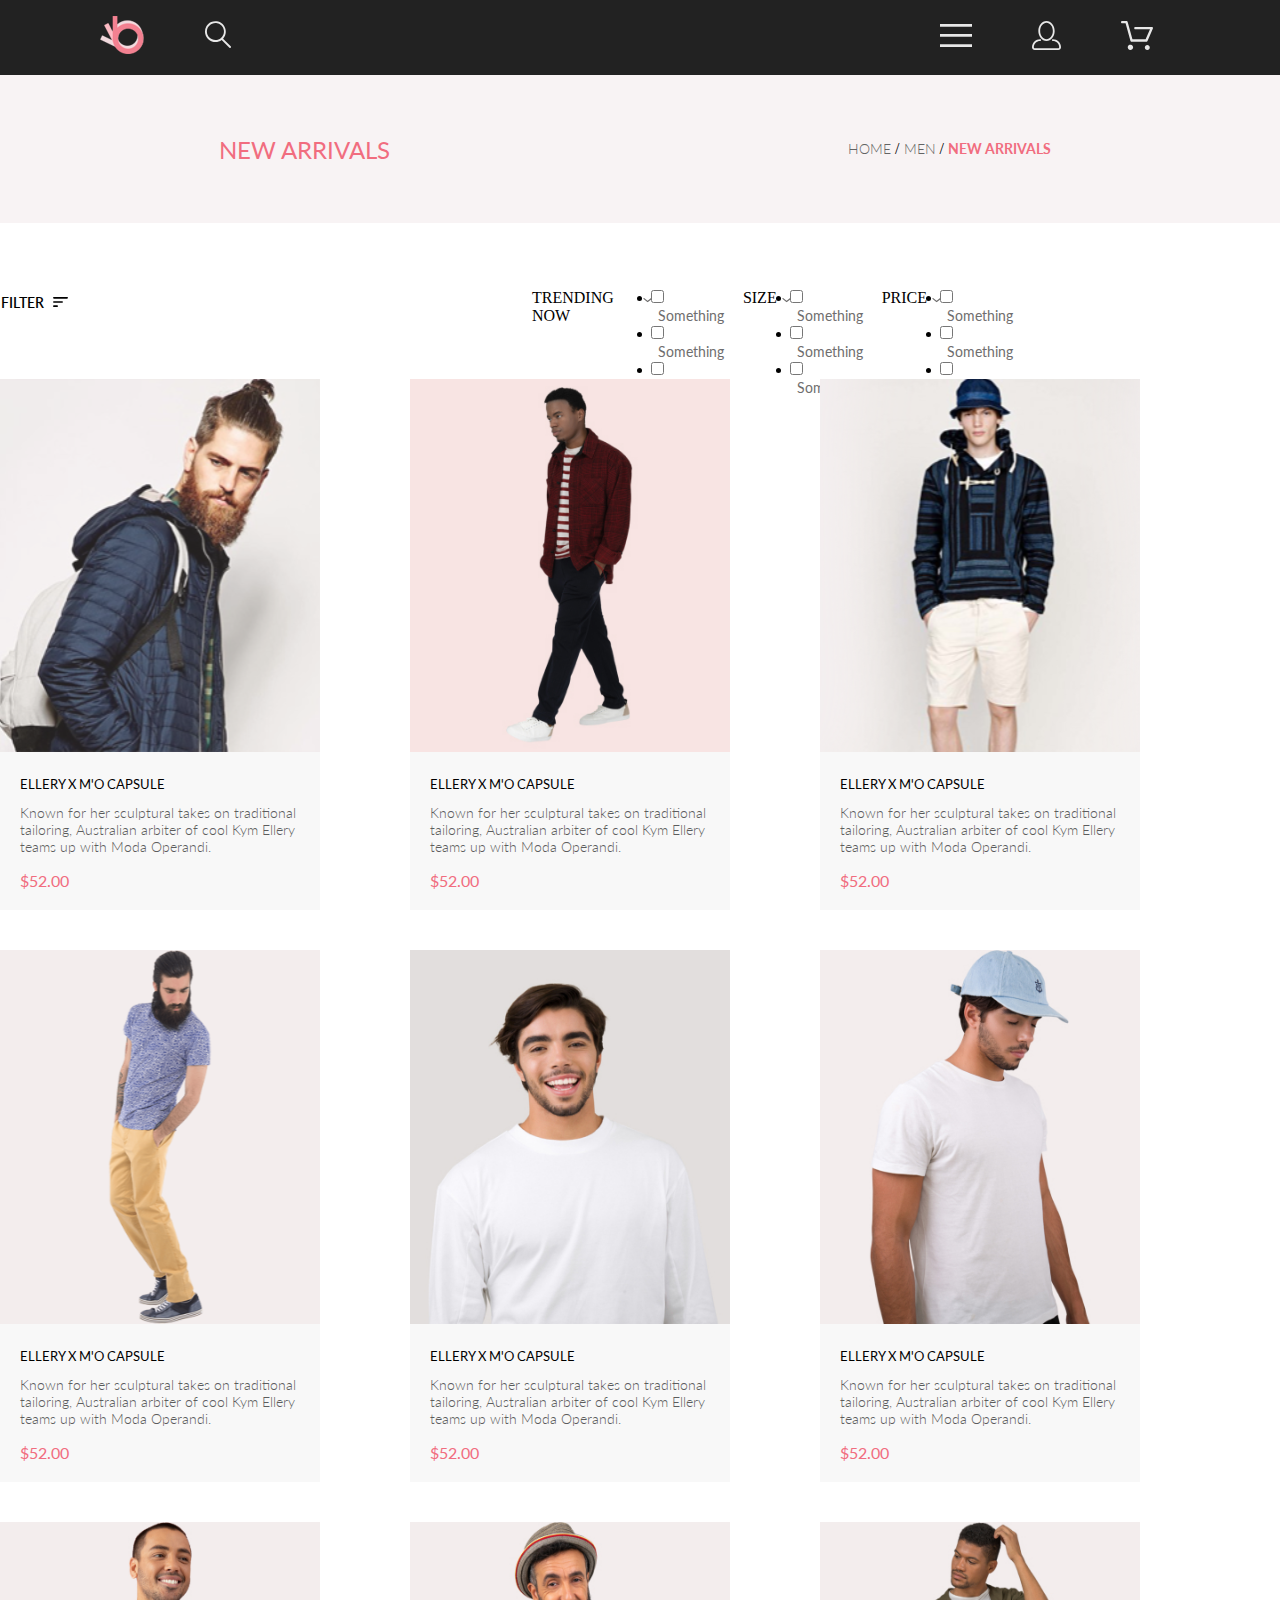
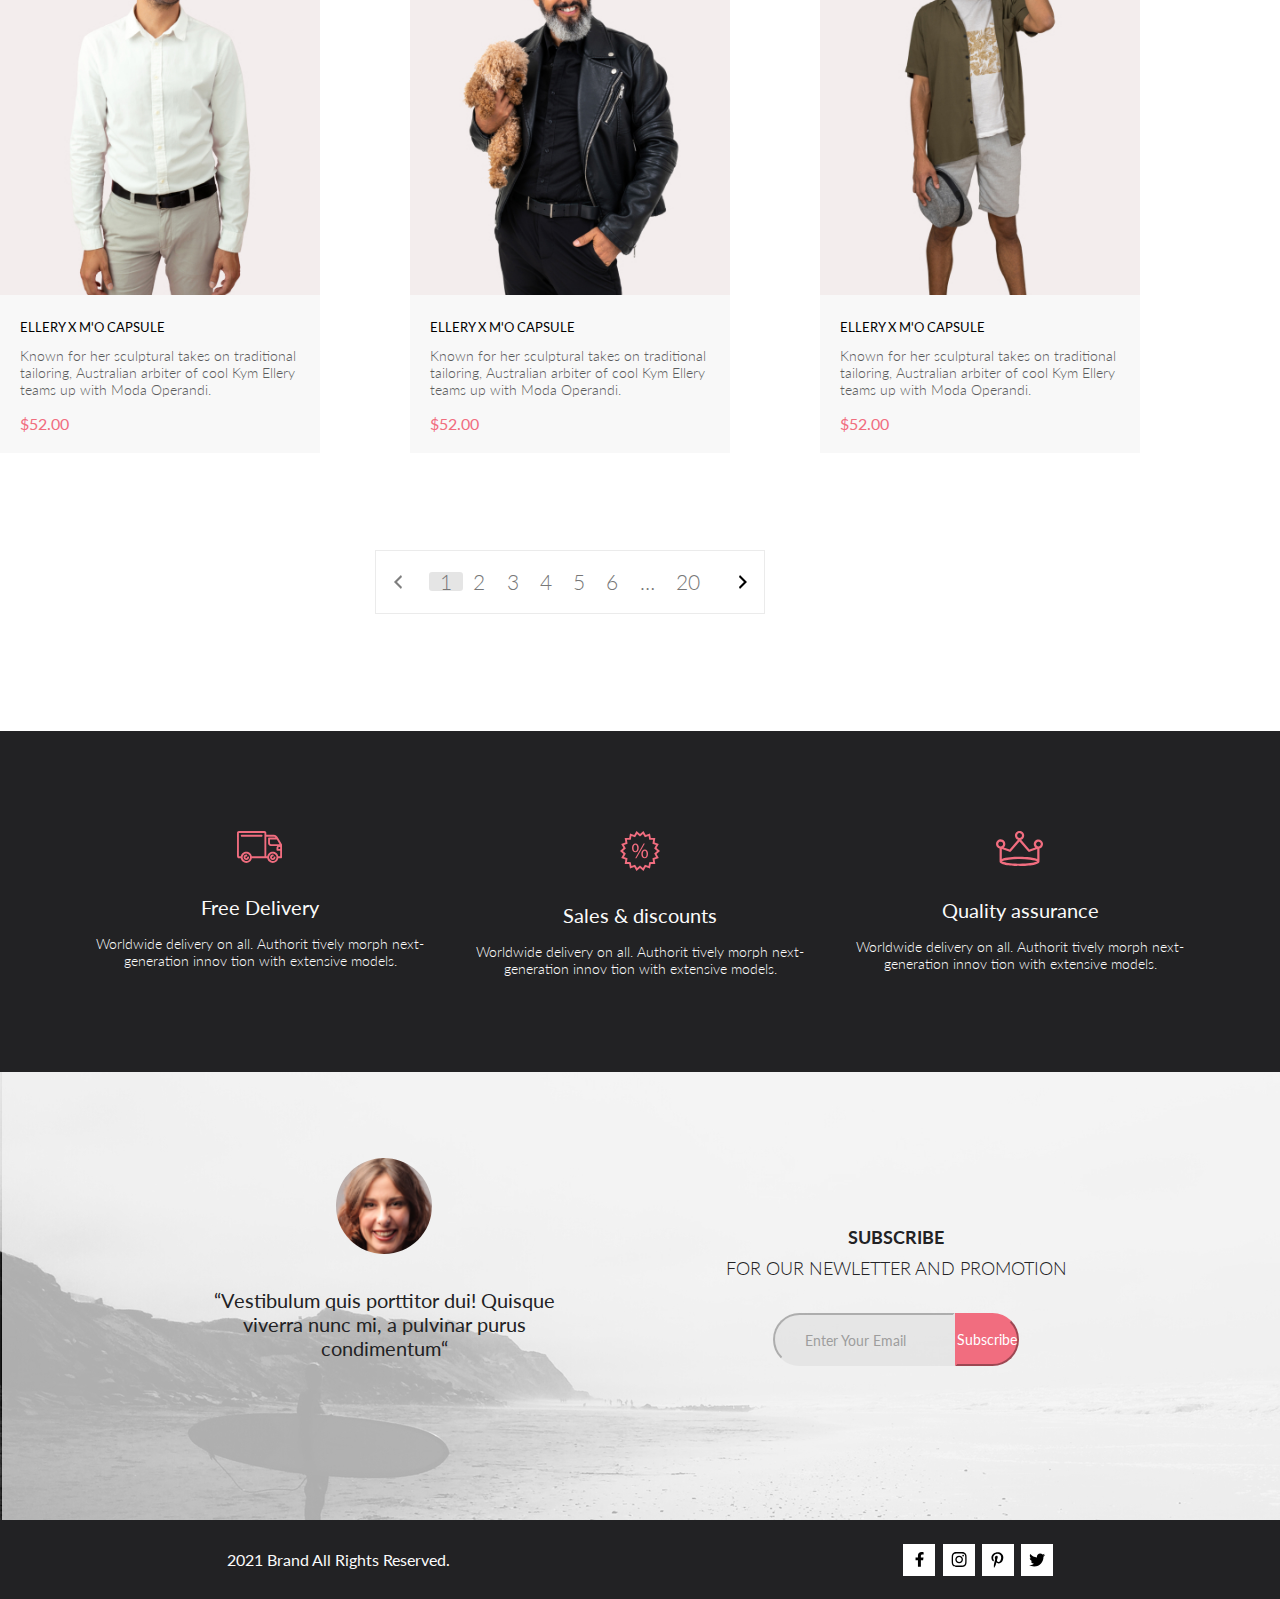
==== commit 1a7b5130: "catalogue page pagination and responsive adjustment" ====
--- a/catalog.html
+++ b/catalog.html
@@ -425,6 +425,24 @@
                 </div>
             </div>
         </div>
+        <div class="catalog-pages">
+            <nav data-pagination>
+                <a href=# disabled><i class=ion-chevron-left><img class="arrowButton" src="imgs/backArrow.svg"
+                            alt="back"></i></a>
+                <ul>
+                    <li class=current><a href=#1>1</a>
+                    <li><a href=#2>2</a>
+                    <li><a href=#3>3</a>
+                    <li><a href=#4>4</a>
+                    <li><a href=#5>5</a>
+                    <li><a href=#6>6</a>
+                    <li><a href=#10>…</a>
+                    <li><a href=#41>20</a>
+                </ul>
+                <a href=#2><i class=ion-chevron-right><img class="arrowButton" src="imgs/forwardArror.svg"
+                            alt="next"></i></a>
+            </nav>
+        </div>
     </section>
 
 
--- a/style.css
+++ b/style.css
@@ -18,22 +18,37 @@
           align-items: center;
 }
 
+.center-column {
+  display: -webkit-box;
+  display: -ms-flexbox;
+  display: flex;
+  -webkit-box-orient: vertical;
+  -webkit-box-direction: normal;
+      -ms-flex-direction: column;
+          flex-direction: column;
+  -webkit-box-align: center;
+      -ms-flex-align: center;
+          align-items: center;
+}
+
 .container {
-  margin: 0 auto;
-  max-width: 1200px;
-  display: -webkit-box;
-  display: -ms-flexbox;
-  display: flex;
-  -webkit-box-pack: center;
-      -ms-flex-pack: center;
-          justify-content: center;
+  max-width: 1140px;
+  display: -webkit-box;
+  display: -ms-flexbox;
+  display: flex;
+  -webkit-box-align: stretch;
+      -ms-flex-align: stretch;
+          align-items: stretch;
+}
+
+.content {
+  padding: 0 3%;
 }
 
 .header {
-  height: 75px;
+  min-height: 75px;
   background-color: #222222;
   width: 100%;
-  margin: 0 auto;
 }
 
 .header-elements {
@@ -45,6 +60,7 @@
   -webkit-box-align: center;
       -ms-flex-align: center;
           align-items: center;
+  margin: 0 auto;
 }
 
 .top-header-area1 {
@@ -61,7 +77,7 @@
           align-items: center;
   margin-top: 15px;
   margin-bottom: 16px;
-  margin-right: 400px;
+  margin-right: 200px;
 }
 
 .top-header-area2 {
@@ -98,8 +114,8 @@
   background: #FFFFFF;
   -webkit-box-shadow: 6px 4px 35px rgba(0, 0, 0, 0.21);
           box-shadow: 6px 4px 35px rgba(0, 0, 0, 0.21);
-  max-width: 240px;
-  margin-right: -186px;
+  max-width: 220px;
+  margin-right: -166px;
   position: absolute;
   right: 0;
   top: 75px;
@@ -115,6 +131,7 @@
   height: 10px;
   background-color: #fff;
   top: -5px;
+  left: 23px;
   -webkit-transform: rotate(45deg);
           transform: rotate(45deg);
 }
@@ -197,7 +214,8 @@
 
 /* --- Underheader ---  */
 .underheader-background {
-  height: 764px;
+  max-height: 764px;
+  max-width: 100%;
   background-color: #F1E4E6;
   display: -webkit-box;
   display: -ms-flexbox;
@@ -205,76 +223,76 @@
 }
 
 .underheader-background-spaces-1 {
-  width: 50%;
-}
-
-.underheader-background-spaces-2 {
-  width: 50%;
+  display: -webkit-box;
+  display: -ms-flexbox;
+  display: flex;
+  -webkit-box-pack: center;
+      -ms-flex-pack: center;
+          justify-content: center;
+}
+
+.hbs-layer57 {
+  max-width: 100%;
+  max-height: 100%;
+  margin-top: 10px;
 }
 
 .hbs-group10 {
-  margin-top: 290px;
-  margin-left: 63px;
-}
-
-.hbs-layer57 {
-  float: right;
+  margin-top: 50%;
+  max-width: 80%;
+  max-height: 80%;
 }
 
 /* --- Offers --- */
 .offer {
-  margin-top: 65px;
-  -webkit-box-align: center;
-      -ms-flex-align: center;
-          align-items: center;
+  margin: 65px auto;
+  -webkit-box-align: stretch;
+      -ms-flex-align: stretch;
+          align-items: stretch;
   -webkit-box-orient: vertical;
   -webkit-box-direction: normal;
       -ms-flex-direction: column;
           flex-direction: column;
+  -webkit-box-flex: 1;
+      -ms-flex: 1 1 auto;
+          flex: 1 1 auto;
+  -webkit-box-pack: center;
+      -ms-flex-pack: center;
+          justify-content: center;
 }
 
 .offer-level1 {
-  width: 1140px;
-  display: -webkit-box;
-  display: -ms-flexbox;
-  display: flex;
+  display: -webkit-box;
+  display: -ms-flexbox;
+  display: flex;
+  -webkit-box-orient: horizontal;
+  -webkit-box-direction: normal;
+      -ms-flex-direction: row;
+          flex-direction: row;
   -webkit-box-pack: justify;
       -ms-flex-pack: justify;
           justify-content: space-between;
-}
-
-.offer-level2 {
-  display: -webkit-box;
-  display: -ms-flexbox;
-  display: flex;
-  margin-top: 30px;
+  -webkit-box-flex: 1;
+      -ms-flex: 1 1 auto;
+          flex: 1 1 auto;
 }
 
 .ol1-items-size {
-  width: 360px;
   height: 260px;
+  margin: 0 10px;
 }
 
 .ol1-items1 {
+  display: -webkit-box;
+  display: -ms-flexbox;
+  display: flex;
+  -webkit-box-flex: 1;
+      -ms-flex: 1 1 auto;
+          flex: 1 1 auto;
   background-image: url(imgs/Group36.svg);
 }
 
-.ol1-items1 {
-  display: -webkit-box;
-  display: -ms-flexbox;
-  display: flex;
-  position: relative;
-  width: 360px;
-  height: 260px;
-  -webkit-box-pack: center;
-      -ms-flex-pack: center;
-          justify-content: center;
-}
-
 .offer-items-text-box {
-  position: absolute;
-  top: 115px;
-  left: 119px;
   display: -webkit-box;
   display: -ms-flexbox;
   display: flex;
@@ -285,6 +303,8 @@
   -webkit-box-direction: normal;
       -ms-flex-direction: column;
           flex-direction: column;
+  text-align: center;
+  margin: auto;
 }
 
 .offer-items-header {
@@ -312,10 +332,16 @@
 
 .ol1-items2 {
   background-image: url(imgs/Group37.svg);
+  -webkit-box-flex: 1;
+      -ms-flex: 1 1 auto;
+          flex: 1 1 auto;
 }
 
 .ol1-items3 {
   background-image: url(imgs/Group38.svg);
+  -webkit-box-flex: 1;
+      -ms-flex: 1 1 auto;
+          flex: 1 1 auto;
 }
 
 .offer-level2 {
@@ -325,15 +351,17 @@
   -webkit-box-pack: center;
       -ms-flex-pack: center;
           justify-content: center;
+  margin-top: 30px;
 }
 
 .ol2-items-size {
-  width: 1140px;
+  width: 100%;
   height: 180px;
 }
 
 .ol2-items1 {
   background-image: url(imgs/Group39.svg);
+  margin: 0 10px;
 }
 
 /* --- Products Header --- */
@@ -348,7 +376,7 @@
   -webkit-box-direction: normal;
       -ms-flex-direction: column;
           flex-direction: column;
-  margin-top: 96px;
+  margin: 96px auto;
 }
 
 .features-top {
@@ -386,6 +414,19 @@
 }
 
 /* --- Product items --- */
+.products-catalog {
+  display: -webkit-box;
+  display: -ms-flexbox;
+  display: flex;
+  -webkit-box-orient: vertical;
+  -webkit-box-direction: normal;
+      -ms-flex-direction: column;
+          flex-direction: column;
+  -webkit-box-align: center;
+      -ms-flex-align: center;
+          align-items: center;
+}
+
 .item-flex {
   display: -webkit-box;
   display: -ms-flexbox;
@@ -409,12 +450,12 @@
 
 .item-link {
   display: block;
-  width: 360px;
+  max-width: 320px;
   text-decoration: none;
 }
 
 .item-picture {
-  width: 100%;
+  max-width: 100%;
 }
 
 .text-box {
@@ -456,7 +497,7 @@
 .item:hover {
   -webkit-box-shadow: 0 5px 8px rgba(0, 0, 0, 0.16);
           box-shadow: 0 5px 8px rgba(0, 0, 0, 0.16);
-  width: 360px;
+  max-width: 360px;
 }
 
 .item:hover .item-picture {
@@ -529,6 +570,122 @@
   text-decoration: none;
 }
 
+/* --- pagination --- */
+.catalog-pages {
+  margin-top: 48px;
+  max-width: 388px;
+  width: 100%;
+  border: 1px solid #EBEBEB;
+}
+
+[data-pagination],
+[data-pagination] *,
+[data-pagination] *:before,
+[data-pagination] *:after {
+  -webkit-box-sizing: border-box;
+  box-sizing: border-box;
+  text-rendering: optimizeLegibility;
+  -webkit-font-smoothing: antialiased;
+  -moz-osx-font-smoothing: grayscale;
+  -webkit-font-kerning: auto;
+          font-kerning: auto;
+  text-decoration: none;
+}
+
+[data-pagination] {
+  font-family: 'Lato';
+  font-style: normal;
+  font-weight: 300;
+  font-size: 16px;
+  line-height: 19px;
+  color: #5D5D5D;
+  -webkit-text-size-adjust: 100%;
+  margin: 1em auto;
+  text-align: center;
+  -webkit-transition: font-size .2s ease-in-out;
+  transition: font-size .2s ease-in-out;
+  text-decoration: none;
+}
+
+[data-pagination] ul {
+  list-style-type: none;
+  display: inline;
+  font-size: 100%;
+  margin: 0;
+  padding: .5em;
+}
+
+[data-pagination] ul li {
+  display: inline-block;
+  font-size: 100%;
+  width: auto;
+  border-radius: 3px;
+}
+
+[data-pagination] > a {
+  font-size: 140%;
+}
+
+[data-pagination] a {
+  color: #777;
+  font-size: 100%;
+  padding: .5em;
+}
+
+[data-pagination] a:focus,
+[data-pagination] a:hover {
+  color: #f60;
+}
+
+[data-pagination] li.current {
+  background: rgba(0, 0, 0, 0.1);
+}
+
+.arrowButton:hover {
+  -webkit-filter: invert(51%) sepia(74%) saturate(2193%) hue-rotate(317deg) brightness(96%) contrast(95%);
+          filter: invert(51%) sepia(74%) saturate(2193%) hue-rotate(317deg) brightness(96%) contrast(95%);
+}
+
+/* Disabled & Hidden Styles */
+[data-pagination] .disabled,
+[data-pagination] [hidden],
+[data-pagination] [disabled] {
+  opacity: .5;
+  pointer-events: none;
+}
+
+@media (min-width: 300px) {
+  [data-pagination] {
+    font-size: 10pt;
+  }
+  .catalog-pages {
+    margin-top: -10%;
+    margin-bottom: 85px;
+  }
+}
+
+@media (min-width: 550px) {
+  [data-pagination] {
+    font-size: 12pt;
+  }
+  .catalog-pages {
+    margin-top: 5%;
+    margin-bottom: 2%;
+  }
+}
+
+@media (min-width: 700px) {
+  [data-pagination] {
+    font-size: 14pt;
+  }
+}
+
+@media (min-width: 900px) {
+  [data-pagination] {
+    font-size: 16pt;
+  }
+}
+
 /* --- features --- */
 .features-background {
   margin-top: 95px;
@@ -542,6 +699,7 @@
   display: flex;
   -ms-flex-pack: distribute;
       justify-content: space-around;
+  margin: 0 auto;
 }
 
 .feature-area {
@@ -556,7 +714,7 @@
       -ms-flex-direction: column;
           flex-direction: column;
   margin: 0 auto;
-  width: 360px;
+  max-width: 360px;
   height: 100px;
 }
 
@@ -583,7 +741,7 @@
   line-height: 17px;
   text-align: center;
   color: #FBFBFB;
-  width: 360px;
+  max-width: 360px;
   margin-top: 16px;
   text-decoration: none;
 }
@@ -702,13 +860,14 @@
           align-items: center;
   color: #222224;
   opacity: 0.67;
-  width: 256px;
+  max-width: 256px;
   height: 49px;
   background: #E1E1E1;
   border-top-left-radius: 30px;
   border-bottom-left-radius: 30px;
   position: relative;
   text-decoration: none;
+  border-color: #E1E1E1;
 }
 
 .subscription-form-field-text::-webkit-input-placeholder {
@@ -752,12 +911,13 @@
       -ms-flex-pack: center;
           justify-content: center;
   color: #FFFFFF;
-  width: 100px;
+  max-width: 100px;
   height: 53px;
   background: #F16D7F;
   border-top-right-radius: 30px;
   border-bottom-right-radius: 30px;
   text-decoration: none;
+  border-color: #F16D7F;
 }
 
 /* --- footer --- */
@@ -837,7 +997,7 @@
 
 .breadcrumb-currentlocation {
   margin-right: 10px;
-  width: 200px;
+  max-width: 200px;
 }
 
 .breadcrumb-location-text {
@@ -891,11 +1051,11 @@
   display: -webkit-box;
   display: -ms-flexbox;
   display: flex;
-  margin-left: -420%;
+  margin-left: -20%;
   margin-top: 51px;
   padding: 20px;
   position: relative;
-  width: 130px;
+  max-width: 130px;
 }
 
 .filter-placeholder .filter-text {
@@ -918,7 +1078,7 @@
 }
 
 .accordion {
-  width: 360px;
+  max-width: 360px;
   position: absolute;
   left: 8px;
   top: 42px;
@@ -984,7 +1144,7 @@
 
 .dropdown-menu {
   display: block;
-  width: 50px;
+  max-width: 50px;
   top: 50px;
   border-radius: 0%;
 }
@@ -1020,4 +1180,1049 @@
   margin-top: 64px;
   margin-left: 50%;
 }
+
+/* --- Registration --- */
+.registration {
+  margin-bottom: 96px;
+  margin-top: 64px;
+}
+
+.registration-header {
+  margin-left: -65%;
+}
+
+.registration-form {
+  display: -webkit-box;
+  display: -ms-flexbox;
+  display: flex;
+  -webkit-box-orient: vertical;
+  -webkit-box-direction: normal;
+      -ms-flex-direction: column;
+          flex-direction: column;
+}
+
+.reg-label {
+  font-family: 'Lato';
+  font-style: normal;
+  font-weight: 300;
+  font-size: 16px;
+  line-height: 19px;
+  color: #222222;
+}
+
+.reg-formation {
+  margin-bottom: 20px;
+}
+
+.reg-checkbox-area {
+  display: -webkit-box;
+  display: -ms-flexbox;
+  display: flex;
+}
+
+.reg-checkbox-area .reg-checkbox-gender {
+  margin-right: 20px;
+}
+
+.reg-checkbox-area .reg-checkbox-gender .reg-gender {
+  font-family: 'Lato';
+  font-style: normal;
+  font-weight: 300;
+  font-size: 11px;
+  line-height: 13px;
+  color: #000000;
+}
+
+.regPlaceholder {
+  font-family: 'Lato';
+  font-style: normal;
+  font-weight: 300;
+  font-size: 13px;
+  line-height: 16px;
+  color: #B1B1B1;
+  max-width: 360px;
+  height: 45px;
+}
+
+.reg-password-rules {
+  font-family: 'Lato';
+  font-style: normal;
+  font-weight: 300;
+  font-size: 13px;
+  line-height: 16px;
+  color: #B1B1B1;
+  max-width: 360px;
+  margin-bottom: 39px;
+}
+
+.reg-join-btn {
+  display: -webkit-box;
+  display: -ms-flexbox;
+  display: flex;
+  -ms-flex-pack: distribute;
+      justify-content: space-around;
+  -webkit-box-align: center;
+      -ms-flex-align: center;
+          align-items: center;
+  max-width: 167px;
+  height: 50px;
+  background: #F16D7F;
+  font-family: 'Lato';
+  font-style: normal;
+  font-weight: 400;
+  font-size: 14px;
+  line-height: 17px;
+  color: #FFFFFF;
+  border: none;
+}
+
+.reg-join-btn .reg-join-btn-text {
+  margin-left: 15px;
+}
+
+.reg-join-btn .reg-join-btn-pic {
+  margin-right: 15px;
+}
+
+.registration-info {
+  margin-left: 20%;
+}
+
+.registration-info .reg-info-font {
+  font-family: 'Lato';
+  font-style: normal;
+  font-weight: 300;
+  font-size: 24px;
+  line-height: 29px;
+  color: #000000;
+  margin-bottom: 21px;
+}
+
+.reg-perk {
+  margin-bottom: 16px;
+}
+
+/* --- Product Page --- */
+.product-image-slide {
+  background-color: #F7F7F7;
+  height: 777px;
+  width: 100%;
+  display: -webkit-box;
+  display: -ms-flexbox;
+  display: flex;
+  -webkit-box-pack: justify;
+      -ms-flex-pack: justify;
+          justify-content: space-between;
+  -webkit-box-align: center;
+      -ms-flex-align: center;
+          align-items: center;
+}
+
+.product-image-pic {
+  height: 700px;
+  z-index: 5;
+}
+
+.product-button {
+  width: 47px;
+  height: 47px;
+  background: rgba(42, 42, 42, 0.15);
+}
+
+.product-description {
+  height: 600px;
+  max-width: 1140px;
+  margin: -40px auto;
+  display: -webkit-box;
+  display: -ms-flexbox;
+  display: flex;
+  -webkit-box-orient: vertical;
+  -webkit-box-direction: normal;
+      -ms-flex-direction: column;
+          flex-direction: column;
+  text-align: center;
+  -webkit-box-align: center;
+      -ms-flex-align: center;
+          align-items: center;
+  border: 1px solid #EAEAEA;
+  background: #FFFFFF;
+  z-index: 99999;
+}
+
+.product-details {
+  max-width: 555px;
+  display: -webkit-box;
+  display: -ms-flexbox;
+  display: flex;
+  -webkit-box-orient: vertical;
+  -webkit-box-direction: normal;
+      -ms-flex-direction: column;
+          flex-direction: column;
+  -webkit-box-align: center;
+      -ms-flex-align: center;
+          align-items: center;
+}
+
+.product-details-header {
+  margin-top: 60px;
+  font-family: 'Lato';
+  font-style: normal;
+  font-weight: 300;
+  font-size: 14px;
+  line-height: 17px;
+  color: #F16D7F;
+}
+
+.product-details-devider {
+  height: 3px;
+  max-width: 63px;
+  margin-top: 12px;
+}
+
+.product-details-title {
+  font-family: 'Lato';
+  font-style: normal;
+  font-weight: 300;
+  font-size: 18px;
+  line-height: 22px;
+  color: #4D4D4D;
+  margin-top: 12px;
+}
+
+.product-details-info {
+  font-family: 'Lato';
+  font-style: normal;
+  font-weight: 300;
+  font-size: 14px;
+  line-height: 17px;
+  text-align: center;
+  color: #5E5E5E;
+  margin-top: 12px;
+}
+
+.product-details-price {
+  font-family: 'Lato';
+  font-style: normal;
+  font-weight: 300;
+  font-size: 24px;
+  line-height: 29px;
+  color: #EF5B70;
+  margin-top: 48px;
+}
+
+.product-details-line {
+  max-width: 642px;
+  height: 3px;
+  margin-top: 64px;
+}
+
+.product-details-selection {
+  margin-top: 65px;
+  max-width: 360px;
+  display: -webkit-box;
+  display: -ms-flexbox;
+  display: flex;
+  -webkit-box-pack: justify;
+      -ms-flex-pack: justify;
+          justify-content: space-between;
+}
+
+.product-details-selection .product-details-selection-selector-name {
+  font-family: 'Lato';
+  font-style: normal;
+  font-weight: 700;
+  font-size: 14px;
+  line-height: 17px;
+  color: #6F6E6E;
+}
+
+.product-details-selection .product-details-selection-selector-box {
+  font-family: 'Lato';
+  font-style: normal;
+  font-weight: 400;
+  font-size: 12px;
+  line-height: 17px;
+  color: #6F6E6E;
+  text-align: left;
+  margin-top: 10px;
+}
+
+.product-details-selection .product-details-selection-selector-box .pds-selector-list-item {
+  list-style: none;
+}
+
+.product-details-selection .pds-selector-size {
+  max-width: 70px;
+  font-family: 'Lato';
+  font-style: normal;
+  font-weight: 400;
+  font-size: 8px;
+  line-height: 20px;
+  color: #6F6E6E;
+  text-align: center;
+}
+
+.product-add-box {
+  margin-top: 48px;
+  display: -webkit-box;
+  display: -ms-flexbox;
+  display: flex;
+  -webkit-box-pack: center;
+      -ms-flex-pack: center;
+          justify-content: center;
+  text-align: center;
+}
+
+.product-add-box .item-add-box-link-button {
+  border: 1px solid #FF6A6A;
+}
+
+.product-add-box .item-add-box-link-button .item-add-box-text {
+  margin-top: 5px;
+  color: #FF6A6A;
+}
+
+.product-other {
+  margin: 128px auto;
+  display: -webkit-box;
+  display: -ms-flexbox;
+  display: flex;
+  -ms-flex-wrap: wrap;
+      flex-wrap: wrap;
+  -webkit-box-pack: justify;
+      -ms-flex-pack: justify;
+          justify-content: space-between;
+}
+
+.product-other .item-flex {
+  width: 100%;
+}
+
+/* --- 550 768 ---  */
+@media screen and (min-width: 550px) and (max-width: 768px) {
+  .top-header-area1 {
+    margin-right: auto;
+    margin-left: 32px;
+  }
+  .top-header-area2 {
+    margin-right: auto;
+  }
+  .underheader-background {
+    height: 360px;
+    max-width: 769px;
+  }
+  .underheader-background-spaces-1 {
+    -webkit-box-pack: center;
+        -ms-flex-pack: center;
+            justify-content: center;
+  }
+  .hbs-layer57 {
+    max-width: 364px;
+    height: 380px;
+    margin-top: 6%;
+  }
+  .hbs-group10 {
+    margin-top: 98px;
+    margin-left: -10%;
+    max-width: 100%;
+    max-height: 100%;
+  }
+  .offer {
+    max-width: 768px;
+    margin: 20px 2%;
+  }
+  .offer-level1 {
+    max-width: 768px;
+  }
+  .offer-level2 {
+    max-width: 768px;
+  }
+  .ol1-items-size {
+    max-width: 230px;
+    height: 160px;
+  }
+  .offer-items-text-box {
+    top: 56px;
+    left: 44px;
+  }
+  .subscription {
+    min-height: 390px;
+  }
+  .subscription-background {
+    height: 590px;
+    display: -webkit-box;
+    display: -ms-flexbox;
+    display: flex;
+    -webkit-box-orient: vertical;
+    -webkit-box-direction: normal;
+        -ms-flex-direction: column;
+            flex-direction: column;
+    -webkit-box-pack: center;
+        -ms-flex-pack: center;
+            justify-content: center;
+    -webkit-box-align: center;
+        -ms-flex-align: center;
+            align-items: center;
+  }
+  .subscribe-info {
+    margin-top: -30px;
+  }
+  .feedback-text {
+    font-weight: 400;
+    font-size: 20px;
+    line-height: 24px;
+  }
+  .subscription-form {
+    margin-top: 40px;
+  }
+  .subscription-form-text {
+    font-weight: 700;
+    font-size: 24px;
+    line-height: 162%;
+  }
+  .subscription-form-text .subscription-form-text-main {
+    font-size: 18px;
+  }
+  .footer {
+    margin-top: 140px;
+  }
+  /* --- catalog 550 - 768 --- */
+  .filter-field-name {
+    font-weight: 400;
+    font-size: 12px;
+    line-height: 14px;
+  }
+  .item {
+    margin: 10px auto;
+  }
+}
+
+/* --- 550 and less ---  */
+@media screen and (max-width: 550px) {
+  .top-header-area1 {
+    margin-right: auto;
+    margin-left: 32px;
+  }
+  .top-header-area2 {
+    margin-right: 25px;
+  }
+  .header-item-remove {
+    display: none;
+  }
+  .header-menu {
+    margin-right: -139px;
+    z-index: 99999;
+  }
+  .mega-box-menu {
+    background: #FFFFFF;
+    -webkit-box-shadow: 6px 4px 35px rgba(0, 0, 0, 0.21);
+            box-shadow: 6px 4px 35px rgba(0, 0, 0, 0.21);
+    max-width: 220px;
+    margin-right: 15px;
+    position: absolute;
+    right: 0;
+    top: 75px;
+    padding: 10px;
+    display: none;
+  }
+  .mega-box-menu::before {
+    content: "";
+    display: block;
+    position: absolute;
+    width: 10px;
+    height: 10px;
+    background-color: #fff;
+    top: -5px;
+    left: 206px;
+    -webkit-transform: rotate(45deg);
+            transform: rotate(45deg);
+  }
+  .header-menu:hover .mega-box-menu {
+    display: -webkit-box;
+    display: -ms-flexbox;
+    display: flex;
+  }
+  .underheader-background {
+    height: 360px;
+    max-width: 551px;
+  }
+  .underheader-background-spaces-1 {
+    display: none;
+  }
+  .hbs-layer57 {
+    max-width: 364px;
+    height: 380px;
+    margin-top: 6%;
+  }
+  .hbs-group10 {
+    margin-top: 98px;
+  }
+  .offer {
+    max-width: 551px;
+    margin: 20px 2%;
+  }
+  .offer-level1 {
+    max-width: 551px;
+    display: -webkit-box;
+    display: -ms-flexbox;
+    display: flex;
+    -webkit-box-orient: vertical;
+    -webkit-box-direction: normal;
+        -ms-flex-direction: column;
+            flex-direction: column;
+    -webkit-box-align: center;
+        -ms-flex-align: center;
+            align-items: center;
+  }
+  .offer-level2 {
+    max-width: 551px;
+    display: -webkit-box;
+    display: -ms-flexbox;
+    display: flex;
+    -webkit-box-orient: vertical;
+    -webkit-box-direction: normal;
+        -ms-flex-direction: column;
+            flex-direction: column;
+    -webkit-box-align: center;
+        -ms-flex-align: center;
+            align-items: center;
+  }
+  .ol1-items-size {
+    max-width: 360px;
+    width: 100%;
+    height: 240px;
+    margin: 10px auto;
+  }
+  .offer-items-text-box {
+    top: 56px;
+    left: 44px;
+  }
+  .subscription-background {
+    display: -webkit-box;
+    display: -ms-flexbox;
+    display: flex;
+    -webkit-box-orient: vertical;
+    -webkit-box-direction: normal;
+        -ms-flex-direction: column;
+            flex-direction: column;
+    -webkit-box-align: center;
+        -ms-flex-align: center;
+            align-items: center;
+  }
+  /* --- catalog --- */
+  .navigation-breadcrumb {
+    display: -webkit-box;
+    display: -ms-flexbox;
+    display: flex;
+    -webkit-box-orient: vertical;
+    -webkit-box-direction: normal;
+        -ms-flex-direction: column;
+            flex-direction: column;
+  }
+  .navigation-breadcrumb .breadcrumb-currentlocation {
+    margin: 24px auto;
+  }
+  .filter-data-elements {
+    left: 20%;
+  }
+  .filter-field-name {
+    font-weight: 400;
+    font-size: 12px;
+    line-height: 14px;
+  }
+  .item-flex {
+    display: -webkit-box;
+    display: -ms-flexbox;
+    display: flex;
+    -webkit-box-orient: vertical;
+    -webkit-box-direction: normal;
+        -ms-flex-direction: column;
+            flex-direction: column;
+    margin: 64px auto;
+  }
+  .features-background {
+    margin-top: -40px;
+    height: 610px;
+    background: #222224;
+  }
+  .features {
+    display: -webkit-box;
+    display: -ms-flexbox;
+    display: flex;
+    -webkit-box-orient: vertical;
+    -webkit-box-direction: normal;
+        -ms-flex-direction: column;
+            flex-direction: column;
+    margin: 0 auto;
+  }
+  .feature-area {
+    height: 170px;
+  }
+  .feature-icon {
+    margin-top: 60px;
+  }
+  .subscription {
+    min-height: 390px;
+  }
+  .subscription-background {
+    height: 590px;
+    display: -webkit-box;
+    display: -ms-flexbox;
+    display: flex;
+    -webkit-box-orient: vertical;
+    -webkit-box-direction: normal;
+        -ms-flex-direction: column;
+            flex-direction: column;
+    -webkit-box-pack: center;
+        -ms-flex-pack: center;
+            justify-content: center;
+    -webkit-box-align: center;
+        -ms-flex-align: center;
+            align-items: center;
+  }
+  .subscribe-info {
+    margin-top: -30px;
+    width: 70%;
+  }
+  .feedback-text {
+    font-weight: 400;
+    font-size: 16px;
+    line-height: 20px;
+  }
+  .subscription-form {
+    margin-top: 40px;
+    width: 70%;
+  }
+  .subscription-form-text {
+    font-weight: 700;
+    font-size: 20px;
+    line-height: 162%;
+  }
+  .subscription-form-text-main {
+    font-weight: 400;
+    font-size: 12px;
+    line-height: 162%;
+  }
+  .subscription-form-field-button {
+    font-size: 12px;
+    padding: 5px;
+  }
+  .footer {
+    margin-top: 140px;
+    display: -webkit-box;
+    display: -ms-flexbox;
+    display: flex;
+    -webkit-box-orient: vertical;
+    -webkit-box-direction: normal;
+        -ms-flex-direction: column;
+            flex-direction: column;
+    -webkit-box-pack: center;
+        -ms-flex-pack: center;
+            justify-content: center;
+    -webkit-box-align: center;
+        -ms-flex-align: center;
+            align-items: center;
+  }
+  .social-icons-area {
+    margin-top: 5px;
+  }
+}
+
+.cart {
+  margin-top: 96px;
+  max-width: 1140px;
+  display: -webkit-box;
+  display: -ms-flexbox;
+  display: flex;
+  -ms-flex-pack: distribute;
+      justify-content: space-around;
+  padding: 0 2%;
+}
+
+.cart .cart-product {
+  display: -webkit-box;
+  display: -ms-flexbox;
+  display: flex;
+  -webkit-box-orient: vertical;
+  -webkit-box-direction: normal;
+      -ms-flex-direction: column;
+          flex-direction: column;
+  max-width: 500px;
+  width: 100%;
+}
+
+.cart .cart-product .cart-product-box {
+  display: -webkit-box;
+  display: -ms-flexbox;
+  display: flex;
+  margin-bottom: 40px;
+  background: #FFFFFF;
+  -webkit-box-shadow: 6px 4px 35px rgba(0, 0, 0, 0.21);
+          box-shadow: 6px 4px 35px rgba(0, 0, 0, 0.21);
+  position: relative;
+}
+
+.cart .cart-product .cart-product-box .cart-product-pic {
+  height: 223px;
+  width: 100%;
+}
+
+.cart .cart-product .cart-product-box .cart-product-info {
+  margin-left: 23px;
+  margin-right: 60px;
+  max-width: 390px;
+  width: 100%;
+  display: -webkit-box;
+  display: -ms-flexbox;
+  display: flex;
+  -webkit-box-orient: vertical;
+  -webkit-box-direction: normal;
+      -ms-flex-direction: column;
+          flex-direction: column;
+  margin-bottom: 14px;
+  margin-top: 10px;
+}
+
+.cart .cart-product .cart-product-box .cart-product-info .cart-product-info-title {
+  width: 100%;
+  font-family: 'Lato';
+  font-style: normal;
+  font-weight: 400;
+  font-size: 18px;
+  line-height: 29px;
+  color: #222222;
+}
+
+.cart .cart-product .cart-product-box .cart-product-info .cart-product-info-price {
+  display: -webkit-box;
+  display: -ms-flexbox;
+  display: flex;
+  margin-top: 17px;
+}
+
+.cart .cart-product .cart-product-box .cart-product-info .cart-product-info-price .cart-product-price-value {
+  font-family: 'Lato';
+  font-style: normal;
+  font-weight: 400;
+  font-size: 14px;
+  line-height: 26px;
+  color: #F16D7F;
+  margin-left: 10px;
+}
+
+.cart .cart-product .cart-product-box .cart-product-info .cart-product-info-quantity-value {
+  max-width: 43px;
+  width: 100%;
+  height: 23px;
+  margin-left: 24px;
+  text-align: center;
+}
+
+.cart-product-info-param {
+  display: -webkit-box;
+  display: -ms-flexbox;
+  display: flex;
+  margin-top: -2px;
+}
+
+.cart-product-info-font-label {
+  font-family: 'Lato';
+  font-style: normal;
+  font-weight: 400;
+  font-size: 14px;
+  line-height: 26px;
+  color: #000000;
+}
+
+.cart-product-info-font-value {
+  font-family: 'Lato';
+  font-style: normal;
+  font-weight: 400;
+  font-size: 14px;
+  line-height: 26px;
+  color: #575757;
+  margin-left: 10px;
+}
+
+.cart-product-box-close {
+  position: absolute;
+  top: 17px;
+  right: 17px;
+}
+
+.cart-product-box-close:hover {
+  -webkit-filter: invert(51%) sepia(74%) saturate(2193%) hue-rotate(317deg) brightness(96%) contrast(95%);
+          filter: invert(51%) sepia(74%) saturate(2193%) hue-rotate(317deg) brightness(96%) contrast(95%);
+}
+
+.cart-product-buttons {
+  display: -webkit-box;
+  display: -ms-flexbox;
+  display: flex;
+  -webkit-box-pack: justify;
+      -ms-flex-pack: justify;
+          justify-content: space-between;
+  margin-top: 50px;
+  margin-bottom: 120px;
+}
+
+.cart-product-button {
+  height: 46px;
+  max-width: 120px;
+  padding: 12px 17px;
+  border: 1px solid #A4A4A4;
+  font-family: 'Lato';
+  font-style: normal;
+  font-weight: 300;
+  font-size: 12px;
+  line-height: 17px;
+  color: #000000;
+  text-decoration: none;
+}
+
+.cart-product-button:hover {
+  border: 1px solid #F16D7F;
+  color: #F16D7F;
+}
+
+.cart-data {
+  max-width: 360px;
+  width: 100%;
+  padding: 0 2%;
+  margin-left: 5%;
+}
+
+.cart-data-address {
+  display: -webkit-box;
+  display: -ms-flexbox;
+  display: flex;
+  -webkit-box-orient: vertical;
+  -webkit-box-direction: normal;
+      -ms-flex-direction: column;
+          flex-direction: column;
+}
+
+.cart-data-address-title {
+  font-family: 'Lato';
+  font-style: normal;
+  font-weight: 300;
+  font-size: 16px;
+  line-height: 19px;
+}
+
+.cart-data-address-input {
+  margin-top: 20px;
+  padding: 15px;
+  font-family: 'Lato';
+  font-style: normal;
+  font-weight: 300;
+  font-size: 13px;
+  line-height: 16px;
+  color: #222222;
+  border: 1px solid #A4A4A4;
+}
+
+.cart-data-address-get {
+  margin-top: 32px;
+}
+
+.cart-data-address-button {
+  height: 35px;
+  max-width: 100px;
+  padding: 10px 15px;
+  border: 1px solid #A4A4A4;
+  font-family: 'Lato';
+  font-style: normal;
+  font-weight: 300;
+  font-size: 11px;
+  line-height: 13px;
+  color: #4A4A4A;
+  text-decoration: none;
+}
+
+.cart-data-total {
+  height: 214px;
+  width: 100%;
+  margin-top: 58px;
+  background: #F5F3F3;
+  display: -webkit-box;
+  display: -ms-flexbox;
+  display: flex;
+  -webkit-box-pack: center;
+      -ms-flex-pack: center;
+          justify-content: center;
+  -webkit-box-align: center;
+      -ms-flex-align: center;
+          align-items: center;
+}
+
+.cart-data-total-box {
+  max-width: 275px;
+  width: 100%;
+}
+
+.cart-data-total-sub {
+  display: -webkit-box;
+  display: -ms-flexbox;
+  display: flex;
+  margin-bottom: 12px;
+  -webkit-box-pack: end;
+      -ms-flex-pack: end;
+          justify-content: end;
+}
+
+.cart-data-total-sub-label {
+  font-family: 'Lato';
+  font-style: normal;
+  font-weight: 400;
+  font-size: 11px;
+  line-height: 13px;
+  color: #4A4A4A;
+  margin-right: 20px;
+}
+
+.cart-data-total-sub-value {
+  font-family: 'Lato';
+  font-style: normal;
+  font-weight: 700;
+  font-size: 11px;
+  line-height: 13px;
+  color: #4A4A4A;
+}
+
+.cart-data-total-grand {
+  display: -webkit-box;
+  display: -ms-flexbox;
+  display: flex;
+  margin-bottom: 21px;
+  -webkit-box-pack: end;
+      -ms-flex-pack: end;
+          justify-content: end;
+}
+
+.cart-data-total-grand-label {
+  font-family: 'Lato';
+  font-style: normal;
+  font-weight: 300;
+  font-size: 16px;
+  line-height: 19px;
+  color: #222222;
+  margin-right: 20px;
+}
+
+.cart-data-total-grand-value {
+  font-family: 'Lato';
+  font-style: normal;
+  font-weight: 700;
+  font-size: 16px;
+  line-height: 19px;
+  color: #F16D7F;
+}
+
+.cart-data-total-line {
+  width: 100%;
+  border-bottom: 1px solid #E2E2E2;
+  margin-bottom: 30px;
+}
+
+.cart-data-total-proceed {
+  width: 100%;
+}
+
+.cart-data-total-button {
+  height: 35px;
+  width: 100%;
+  padding: 15px 42px;
+  font-family: 'Lato';
+  font-style: normal;
+  font-weight: 300;
+  font-size: 16px;
+  line-height: 19px;
+  color: #FFFFFF;
+  background: #F16D7F;
+  text-decoration: none;
+}
+
+@media screen and (max-width: 768px) {
+  .cart {
+    display: -webkit-box;
+    display: -ms-flexbox;
+    display: flex;
+    -webkit-box-orient: vertical;
+    -webkit-box-direction: normal;
+        -ms-flex-direction: column;
+            flex-direction: column;
+    -webkit-box-pack: center;
+        -ms-flex-pack: center;
+            justify-content: center;
+    -webkit-box-align: center;
+        -ms-flex-align: center;
+            align-items: center;
+    margin-top: 59px;
+    margin-bottom: 120px;
+  }
+  .cart-data {
+    display: -webkit-box;
+    display: -ms-flexbox;
+    display: flex;
+    -webkit-box-orient: horizontal;
+    -webkit-box-direction: normal;
+        -ms-flex-direction: row;
+            flex-direction: row;
+    max-width: 630px;
+    width: 100%;
+  }
+  .cart-data .cart-data-address {
+    max-width: 300px;
+    width: 100%;
+    padding: 2%;
+  }
+  .cart-data .cart-data-total {
+    margin-top: 50px;
+    max-width: 360px;
+    width: 100%;
+  }
+  .cart-data .cart-data-total .cart-data-total-box {
+    max-width: 250px;
+    width: 100%;
+  }
+  .cart-data .cart-data-total .cart-data-total-box .cart-data-total-button {
+    font-size: 16px;
+    padding: 15px 30px;
+  }
+}
+
+@media screen and (max-width: 550px) {
+  .registration-header {
+    -webkit-box-pack: center;
+        -ms-flex-pack: center;
+            justify-content: center;
+    -webkit-box-align: center;
+        -ms-flex-align: center;
+            align-items: center;
+    margin: auto;
+  }
+  .cart-data {
+    display: -webkit-box;
+    display: -ms-flexbox;
+    display: flex;
+    -webkit-box-orient: vertical;
+    -webkit-box-direction: normal;
+        -ms-flex-direction: column;
+            flex-direction: column;
+    -webkit-box-align: center;
+        -ms-flex-align: center;
+            align-items: center;
+    max-width: 550px;
+    width: 100%;
+  }
+  .cart-data .cart-data-address {
+    max-width: 500px;
+    width: 100%;
+  }
+  .cart-data .cart-data-total {
+    max-width: 500px;
+    width: 100%;
+  }
+}
 /*# sourceMappingURL=style.css.map */